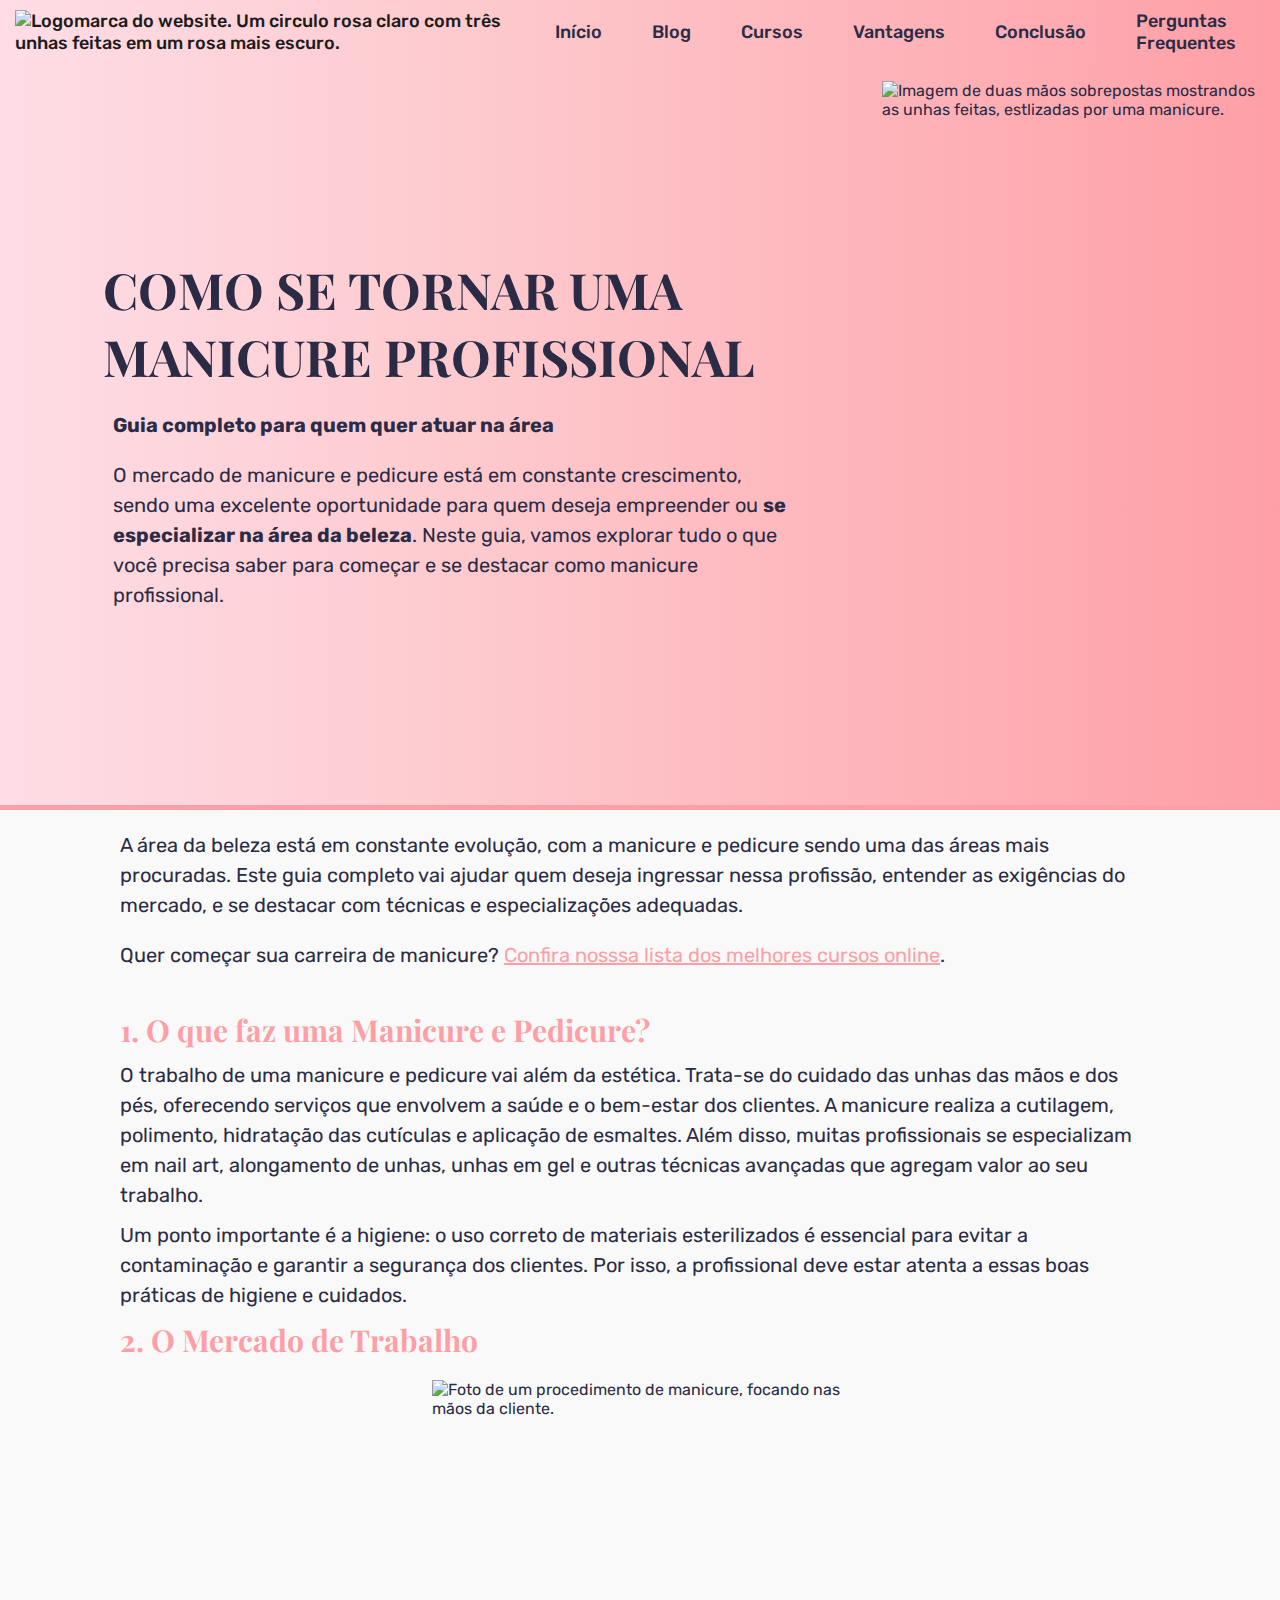
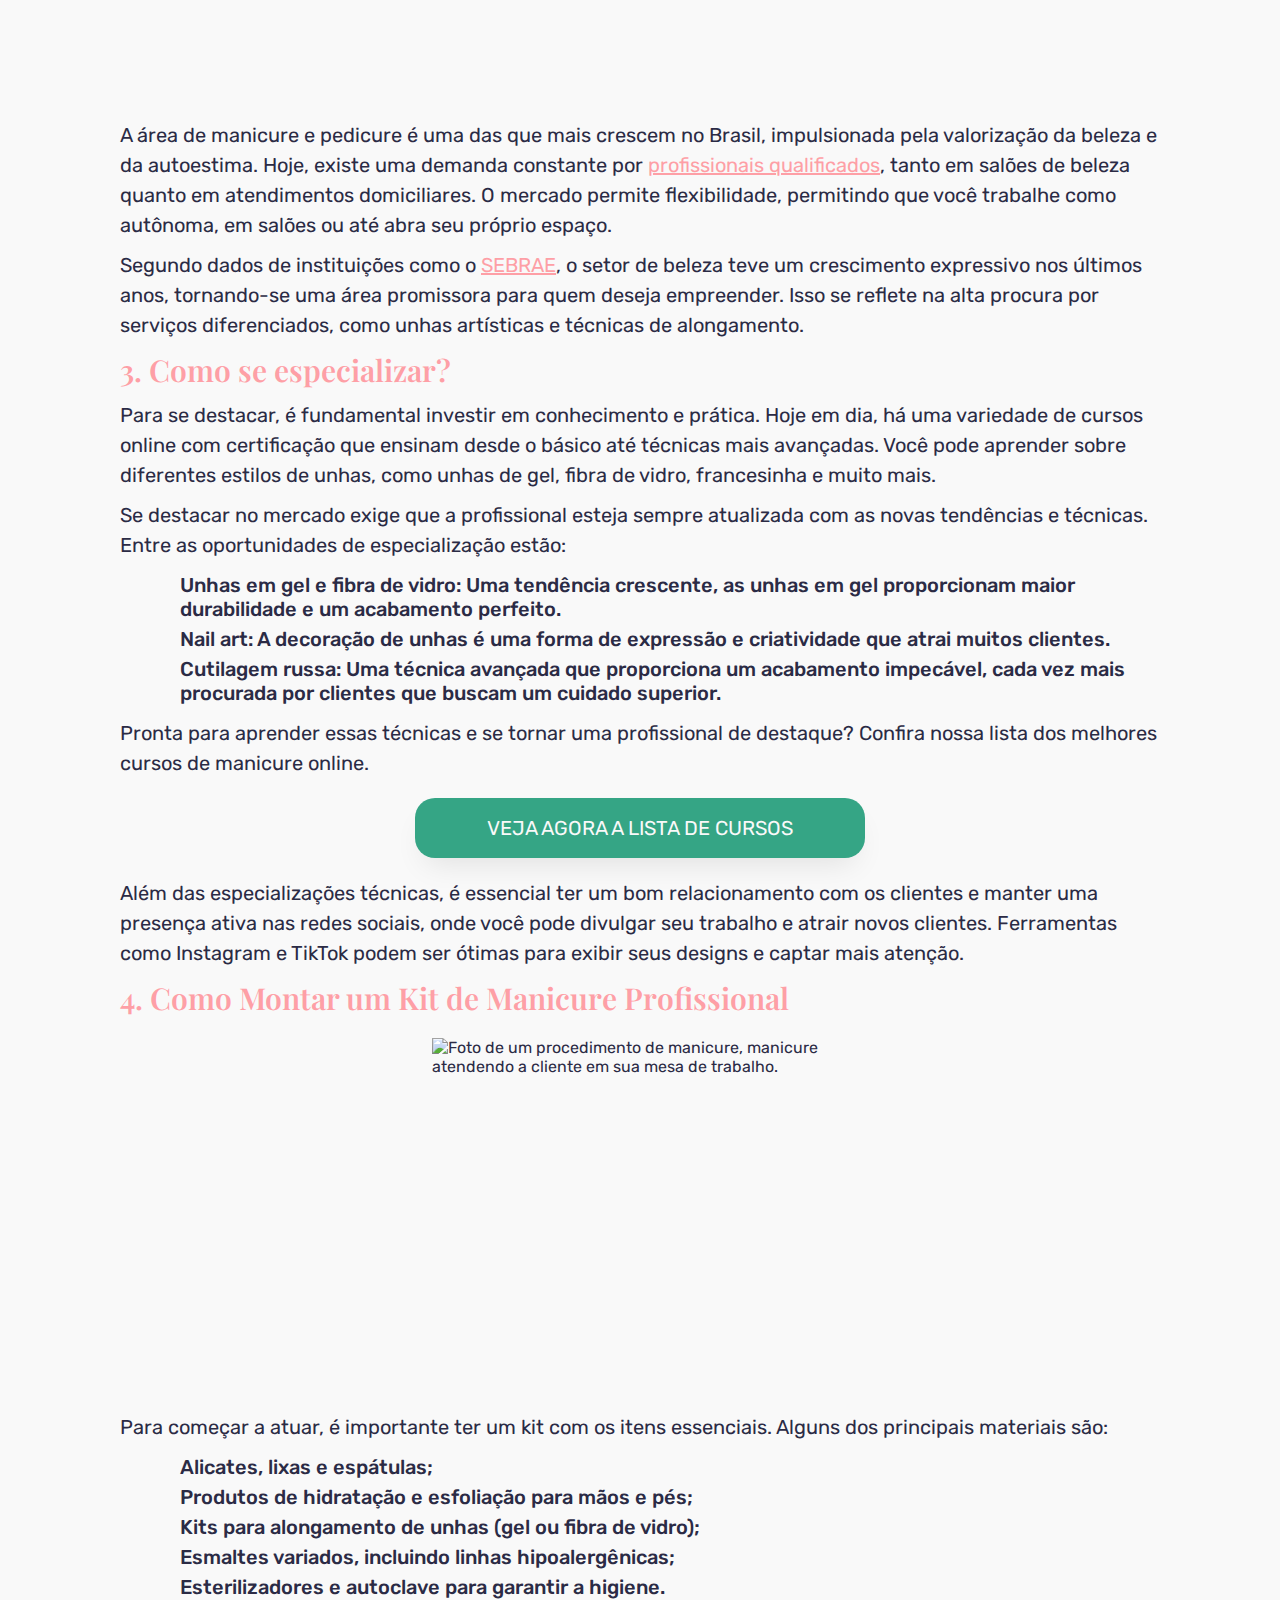
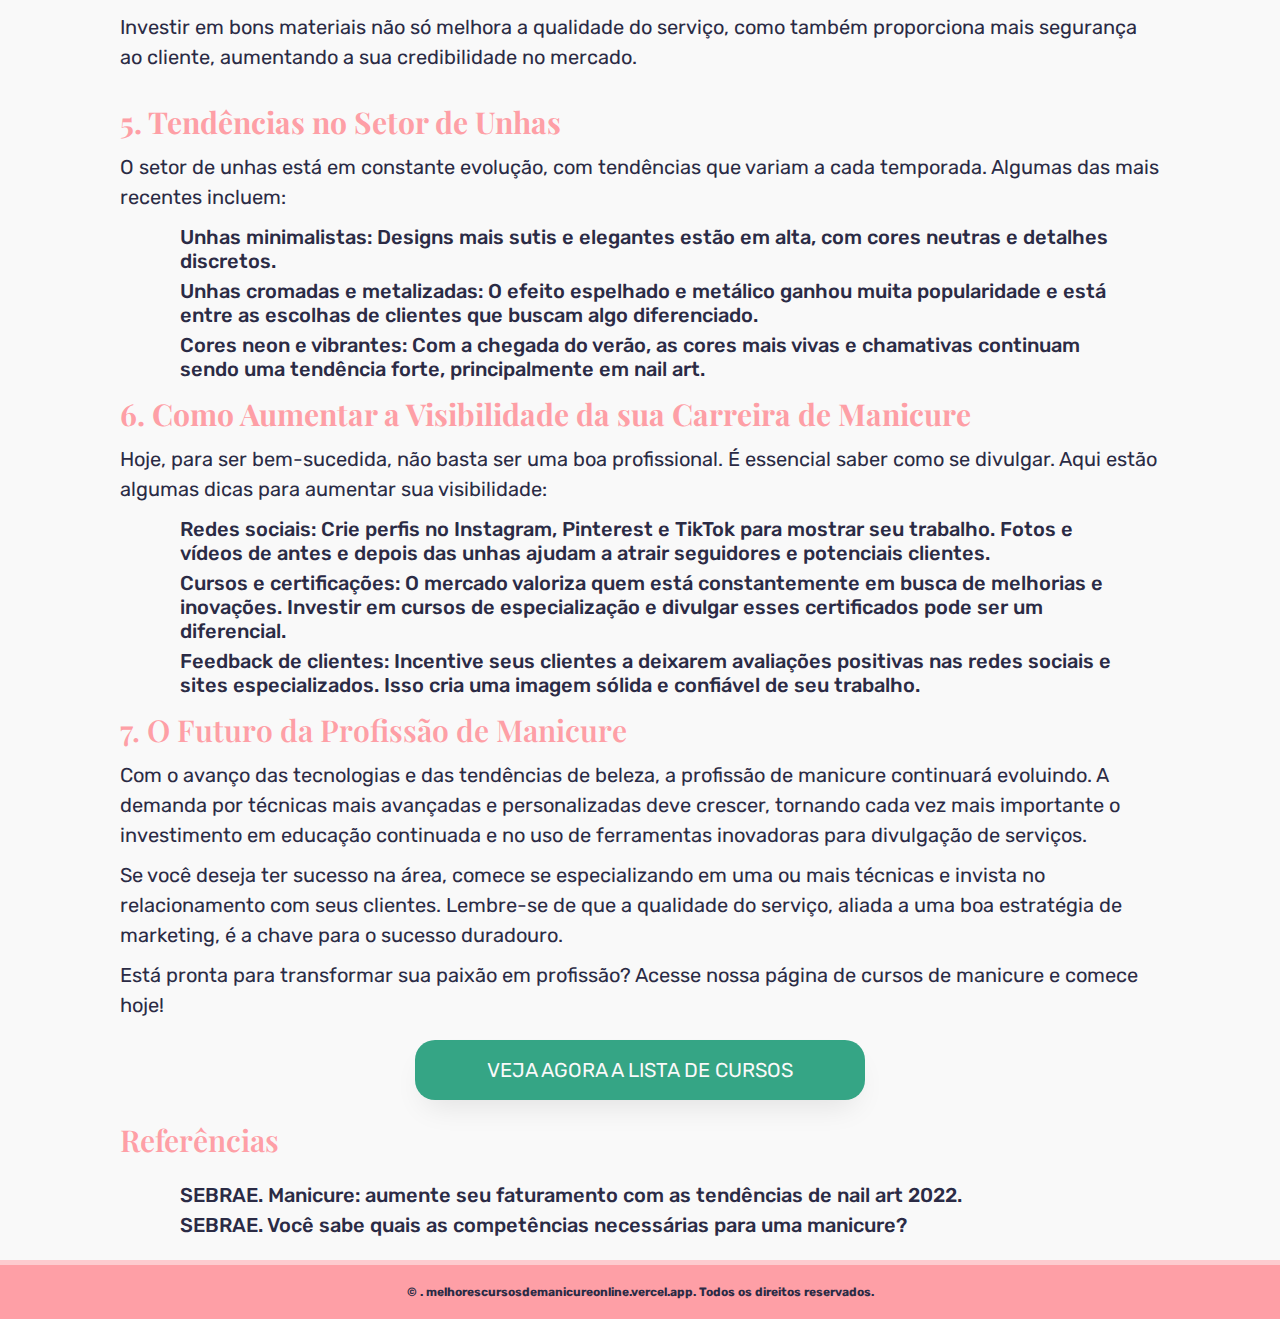
==== pages/manicure-guia-completo.html @ da98aab8 ":recycle: refactor: Removing the 'extra' sizes in the 'sizes' attribute for mobile of the main image" ====
<!DOCTYPE html>
<html lang="pt-BR" dir="ltr" xml:lang="pt-BR">
<head>
    <meta charset="UTF-8">
    <meta name="viewport" content="width=device-width, initial-scale=1.0">
    <link rel="shortcut icon" href="../assets/icons/logo-manicure-45-x-45.webp" type="image/x-icon">

    <title>Como se tornar uma manicure profissional: Guia completo para quem quer atuar na área</title>
    
    <link rel="preconnect" href="https://fonts.googleapis.com">
    <link rel="preconnect" href="https://fonts.gstatic.com" crossorigin>
    <link rel="preload" href="https://fonts.googleapis.com/css2?family=Playfair+Display:ital,wght@0,400..900;1,400..900&family=Rubik:ital,wght@0,300..900;1,300..900&display=swap" as="style">
    <link rel="preload" href="https://fonts.gstatic.com/s/playfairdisplay/v37/nuFiD-vYSZviVYUb_rj3ij__anPXDTzYgEM86xQ.woff2" as="font" type="font/woff2" crossorigin>
    <link rel="preload" href="https://fonts.gstatic.com/s/rubik/v28/iJWKBXyIfDnIV7nBrXyw023e.woff2" as="font" type="font/woff2" crossorigin>
    <link rel="stylesheet" href="https://fonts.googleapis.com/css2?family=Playfair+Display:ital,wght@0,400..900;1,400..900&family=Rubik:ital,wght@0,300..900;1,300..900&display=swap">
    
    <meta http-equiv="Content-Language" content="pt-BR">
    <meta name="robots" content="index, follow">

    <meta name="author" content="Davi Teixeira Silva"/>
    <link rel="canonical" href="https://melhorescursosdemanicureonline.vercel.app/pages/manicure-guia-completo.html" />
    <meta name="keywords" content="manicure, como ser uma manicure, melhores cursos de manicure online, curso de manicure certificado, como ser manicure, escola de manicure, aprender manicure, curso de manicure e pedicure, designer de unhas, curso faby cardoso, cutilagem russa, unhas de gel, unhas decoradas, manicure profissional, técnicas de manicure, curso de manicure online gratuito"/>
    <meta name="description" content="Descubra tudo sobre a profissão de manicure e pedicure: habilidades essenciais, mercado de trabalho, ferramentas, técnicas populares e dicas para se destacar na área. Aprenda como se tornar uma profissional de sucesso com cursos online e aproveite nossas recomendações para começar sua carreira com o pé direito."/>
    
    <!-- Open Graph / Facebook -->
    <meta property="og:type" content="website">
    <meta property="og:url" content="https://melhorescursosdemanicureonline.vercel.app/pages/manicure-guia-completo.html">
    <meta property="og:title" content="Como se tornar uma manicure profissional: Guia completo para quem quer atuar na área">
    <meta property="og:description" content="Descubra tudo sobre a profissão de manicure e pedicure: habilidades essenciais, mercado de trabalho, ferramentas, técnicas populares e dicas para se destacar na área. Aprenda como se tornar uma profissional de sucesso com cursos online e aproveite nossas recomendações para começar sua carreira com o pé direito.">
    <meta property="og:image" content="https://melhorescursosdemanicureonline.vercel.app/assets/icons/logo-manicure-45-x-45.webp">

    <!-- Twitter -->
    <meta property="twitter:card" content="summary_large_image">
    <meta property="twitter:url" content="https://melhorescursosdemanicureonline.vercel.app/pages/manicure-guia-completo.html">
    <meta property="twitter:title" content="Como se tornar uma manicure profissional: Guia completo para quem quer atuar na área">
    <meta property="twitter:description" content="Descubra tudo sobre a profissão de manicure e pedicure: habilidades essenciais, mercado de trabalho, ferramentas, técnicas populares e dicas para se destacar na área. Aprenda como se tornar uma profissional de sucesso com cursos online e aproveite nossas recomendações para começar sua carreira com o pé direito.">
    <meta property="twitter:image" content="https://melhorescursosdemanicureonline.vercel.app/assets/icons/logo-manicure-45-x-45.webp">

    <link rel="preload" href="../styles/styles.css" as="style" onload="this.rel='stylesheet'">
    <link rel="preload" href="../styles/articles.css" as="style" onload="this.rel='stylesheet'">
    <noscript><link rel="stylesheet" href="../styles/styles.css"></noscript>
    <noscript><link rel="stylesheet" href="../styles/articles.css"></noscript>
</head>
<body>
    <header>
        <button id="menu-toggle" aria-label="Abrir Menu">&#9776;</button>
        
        <nav id="sidebar-menu">
            <ul>
                <li><a href="#inicio">Início</a></li>
                <li><a href="./manicure-guia-completo.html">Blog</a></li>
                <li><a href="#cursos">Cursos</a></li>
                <li><a href="#vantagens">Vantagens</a></li>
                <li><a href="#conclusao">Conclusão</a></li>
                <li><a href="#faq">Perguntas Frequentes</a></li>
            </ul>
        </nav>

        <nav id="menu">
            <ul>
                <li>
                    <a id="logo-menu" href="../index.html">
                        <img 
                            width="45" 
                            height="45"
                            src="../assets/icons/logo-manicure-45-x-45.webp" 
                            alt="Logomarca do website. Um circulo rosa claro com três unhas feitas em um rosa mais escuro."
                        />
                    </a>
                </li>
                <li><a href="#inicio">Início</a></li>
                
                <li class="has-submenu">
                    <a href="#blog" aria-haspopup="true" aria-expanded="false">Blog</a>
                    <ul class="submenu">
                        <li><a href="./manicure-guia-completo.html">Como se tornar uma manicure profissional</a></li>
                    </ul>
                </li>
                
                <li><a href="../index.html#cursos">Cursos</a></li>
                <li><a href="../index.html#vantagens">Vantagens</a></li>
                <li><a href="../index.html#conclusao">Conclusão</a></li>
                <li><a href="../index.html#faq">Perguntas Frequentes</a></li>
            </ul>
        </nav>

        <div id="inicio" class="left">
            <h1>Como se tornar uma manicure profissional</h1>
            <p><strong>Guia completo para quem quer atuar na área</strong></p>
            <p>O mercado de manicure e pedicure está em constante crescimento, sendo uma excelente oportunidade para quem deseja empreender ou <strong>se especializar na área da beleza</strong>. Neste guia, vamos explorar tudo o que você precisa saber para começar e se destacar como manicure profissional.</p>
        </div>
        <div class="right">
            <img 
                src="../assets/images/desktop-1440/nails-375-x-686.webp" 
                width="375" 
                height="686"
                srcset="
                    ../assets/images/tablet/nails-375-x-494.webp 768w, 
                    ../assets/images/desktop-1024/nails-334-x-593.webp 1024w, 
                    ../assets/images/desktop-1440/nails-375-x-686.webp 1440w"
                sizes="
                    (max-width: 768px) 375px, 
                    (max-width: 1024px) 334px, 
                    (max-width: 1440px) 375px"
                alt="Imagem de duas mãos sobrepostas mostrandos as unhas feitas, estlizadas por uma manicure."
                media="(min-width: 768px)"
            />
        </div>
    </header>
    <main>
        <p>A área da beleza está em constante evolução, com a manicure e pedicure sendo uma das áreas mais procuradas. Este guia completo vai ajudar quem deseja ingressar nessa profissão, entender as exigências do mercado, e se destacar com técnicas e especializações adequadas.</p>

        <p>Quer começar sua carreira de manicure? <a class="cta-link" href="../index.html">Confira nosssa lista dos melhores cursos online</a>.</p>
        
        <p id="mes-ano-frase"></p>

        <section class="article-content">
            <h2>1. O que faz uma Manicure e Pedicure?</h2>

            <p>O trabalho de uma manicure e pedicure vai além da estética. Trata-se do cuidado das unhas das mãos e dos pés, oferecendo serviços que envolvem a saúde e o bem-estar dos clientes. A manicure realiza a cutilagem, polimento, hidratação das cutículas e aplicação de esmaltes. Além disso, muitas profissionais se especializam em nail art, alongamento de unhas, unhas em gel e outras técnicas avançadas que agregam valor ao seu trabalho.</p>

            <p>Um ponto importante é a higiene: o uso correto de materiais esterilizados é essencial para evitar a contaminação e garantir a segurança dos clientes. Por isso, a profissional deve estar atenta a essas boas práticas de higiene e cuidados.</p>
            
            <h3>2. O Mercado de Trabalho</h3>

            <div class="article-img-container">
                <img 
                    class="article-img" 
                    src="../assets/images/desktop-1440/o-que-faz-uma-manicure-e-pedicure-480-x-320.webp" 
                    alt="Foto de um procedimento de manicure, focando nas mãos da cliente." 
                    srcset="
                    ../assets/images/mobile-p/o-que-faz-uma-manicure-e-pedicure-280-x-187.webp 320w, 
                    ../assets/images/mobile-m/o-que-faz-uma-manicure-e-pedicure-335-x-224.webp 375w, 
                    ../assets/images/mobile-l/o-que-faz-uma-manicure-e-pedicure-385-x-257.webp 425w, 
                    ../assets/images/tablet/o-que-faz-uma-manicure-e-pedicure-283-x-189.webp 768w, 
                    ../assets/images/desktop-1024/o-que-faz-uma-manicure-e-pedicure-314-x-209.webp 1024w, 
                    ../assets/images/desktop-1440/o-que-faz-uma-manicure-e-pedicure-480-x-320.webp 1440w"
                    width="480" 
                    height="320" 
                    sizes="(max-width: 320px) 280px, (max-width: 375px) 335px, (max-width: 425px) 385px, (max-width: 768px) 283px, (max-width: 1024px) 314px, (max-width: 1440px) 480px"
                    loading="lazy"
                />
            </div>

            <p>A área de manicure e pedicure é uma das que mais crescem no Brasil, impulsionada pela valorização da beleza e da autoestima. Hoje, existe uma demanda constante por <a class="cta-link" href="https://sebrae.com.br/sites/PortalSebrae/artigos/voce-sabe-quais-as-competencias-necessarias-para-uma-manicure,04ebfaa1f1d34810VgnVCM100000d701210aRCRD" target="_blank">profissionais qualificados</a>, tanto em salões de beleza quanto em atendimentos domiciliares. O mercado permite flexibilidade, permitindo que você trabalhe como autônoma, em salões ou até abra seu próprio espaço.</p>
            
            <p>Segundo dados de instituições como o <a class="cta-link" href="https://sebrae.com.br/sites/PortalSebrae/artigos/manicure-aumente-seu-faturamento-com-as-tendencias-de-nail-art-2022,670b3e940cf52810VgnVCM100000d701210aRCRD" target="_blank">SEBRAE</a>, o setor de beleza teve um crescimento expressivo nos últimos anos, tornando-se uma área promissora para quem deseja empreender. Isso se reflete na alta procura por serviços diferenciados, como unhas artísticas e técnicas de alongamento.</p>

            <h4>3. Como se especializar?</h4>

            <p>Para se destacar, é fundamental investir em conhecimento e prática. Hoje em dia, há uma variedade de cursos online com certificação que ensinam desde o básico até técnicas mais avançadas. Você pode aprender sobre diferentes estilos de unhas, como unhas de gel, fibra de vidro, francesinha e muito mais.</p>

            <p>Se destacar no mercado exige que a profissional esteja sempre atualizada com as novas tendências e técnicas. Entre as oportunidades de especialização estão:</p>

            <ul>
                <li>Unhas em gel e fibra de vidro: Uma tendência crescente, as unhas em gel proporcionam maior durabilidade e um acabamento perfeito.</li>
                <li>Nail art: A decoração de unhas é uma forma de expressão e criatividade que atrai muitos clientes.</li>
                <li>Cutilagem russa: Uma técnica avançada que proporciona um acabamento impecável, cada vez mais procurada por clientes que buscam um cuidado superior.</li>
            </ul>

            <p>Pronta para aprender essas técnicas e se tornar uma profissional de destaque? Confira nossa lista dos melhores cursos de manicure online.</p>

            <div class="cta-container">
                <a class="cta-button" target="_blank" href="../index.html">Veja Agora a lista de cursos</a>
            </div>

            <p>Além das especializações técnicas, é essencial ter um bom relacionamento com os clientes e manter uma presença ativa nas redes sociais, onde você pode divulgar seu trabalho e atrair novos clientes. Ferramentas como Instagram e TikTok podem ser ótimas para exibir seus designs e captar mais atenção.</p>
            
            <h5>4. Como Montar um Kit de Manicure Profissional</h5>

            <div class="article-img-container">
                <img 
                    class="article-img" 
                    src="../assets/images/desktop-1440/como-montar-um-kit-de-manicure-profissional-480-x-354.webp" 
                    alt="Foto de um procedimento de manicure, manicure atendendo a cliente em sua mesa de trabalho." 
                    srcset="
                    ../assets/images/mobile-p/como-montar-um-kit-de-manicure-profissional-280-x-207.webp 320w, 
                    ../assets/images/mobile-m/como-montar-um-kit-de-manicure-profissional-335-x-247.webp 375w, 
                    ../assets/images/mobile-l/como-montar-um-kit-de-manicure-profissional-385-x-284.webp 425w, 
                    ../assets/images/tablet/como-montar-um-kit-de-manicure-profissional-283-x-209.webp 768w, 
                    ../assets/images/desktop-1024/como-montar-um-kit-de-manicure-profissional-314-x-231.webp 1024w, 
                    ../assets/images/desktop-1440/como-montar-um-kit-de-manicure-profissional-480-x-354.webp 1440w"
                    width="480" 
                    height="354" 
                    sizes="(max-width: 320px) 280px, (max-width: 375px) 335px, (max-width: 425px) 385px, (max-width: 768px) 283px, (max-width: 1024px) 314px, (max-width: 1440px) 480px"
                    loading="lazy"
                />
            </div>

            <p>Para começar a atuar, é importante ter um kit com os itens essenciais. Alguns dos principais materiais são:</p>

            <ul>
                <li>Alicates, lixas e espátulas;</li>
                <li>Produtos de hidratação e esfoliação para mãos e pés;</li>
                <li>Kits para alongamento de unhas (gel ou fibra de vidro);</li>
                <li>Esmaltes variados, incluindo linhas hipoalergênicas;</li>
                <li>Esterilizadores e autoclave para garantir a higiene.</li>
            </ul>

            <p>Investir em bons materiais não só melhora a qualidade do serviço, como também proporciona mais segurança ao cliente, aumentando a sua credibilidade no mercado.</p>
        </section>

        <section class="article-content">
            <h2>5. Tendências no Setor de Unhas</h2>

            <p>O setor de unhas está em constante evolução, com tendências que variam a cada temporada. Algumas das mais recentes incluem:</p>

            <ul>
                <li>Unhas minimalistas: Designs mais sutis e elegantes estão em alta, com cores neutras e detalhes discretos.</li>
                <li>Unhas cromadas e metalizadas: O efeito espelhado e metálico ganhou muita popularidade e está entre as escolhas de clientes que buscam algo diferenciado.</li>
                <li>Cores neon e vibrantes: Com a chegada do verão, as cores mais vivas e chamativas continuam sendo uma tendência forte, principalmente em nail art.</li>
            </ul>

            <h3>6. Como Aumentar a Visibilidade da sua Carreira de Manicure</h3>

            <p>Hoje, para ser bem-sucedida, não basta ser uma boa profissional. É essencial saber como se divulgar. Aqui estão algumas dicas para aumentar sua visibilidade:</p>

            <ul>
                <li>Redes sociais: Crie perfis no Instagram, Pinterest e TikTok para mostrar seu trabalho. Fotos e vídeos de antes e depois das unhas ajudam a atrair seguidores e potenciais clientes.</li>
                <li>Cursos e certificações: O mercado valoriza quem está constantemente em busca de melhorias e inovações. Investir em cursos de especialização e divulgar esses certificados pode ser um diferencial.</li>
                <li>Feedback de clientes: Incentive seus clientes a deixarem avaliações positivas nas redes sociais e sites especializados. Isso cria uma imagem sólida e confiável de seu trabalho.</li>
            </ul>

            <h4>7. O Futuro da Profissão de Manicure</h4>

            <p>Com o avanço das tecnologias e das tendências de beleza, a profissão de manicure continuará evoluindo. A demanda por técnicas mais avançadas e personalizadas deve crescer, tornando cada vez mais importante o investimento em educação continuada e no uso de ferramentas inovadoras para divulgação de serviços.</p>

            <p>Se você deseja ter sucesso na área, comece se especializando em uma ou mais técnicas e invista no relacionamento com seus clientes. Lembre-se de que a qualidade do serviço, aliada a uma boa estratégia de marketing, é a chave para o sucesso duradouro.</p>
            
            <p>Está pronta para transformar sua paixão em profissão? Acesse nossa página de cursos de manicure e comece hoje!</p>
            
            <div class="cta-container">
                <a class="cta-button" target="_blank" href="../index.html">Veja Agora a lista de cursos</a>
            </div>

            <h5>Referências</h5>

            <ul>
                <li>SEBRAE. Manicure: aumente seu faturamento com as tendências de nail art 2022.</li>
                <li>SEBRAE. Você sabe quais as competências necessárias para uma manicure?</li>
            </ul>
        </section>
    </main>
    <footer>
        <p>© <span id="ano-frase"></span>. melhorescursosdemanicureonline.vercel.app. Todos os direitos reservados.</p>
    </footer>
    <script src="../js/scripts.js" defer></script>
</body>
</html>
---- styles/styles.css ----
* {
    margin: 0;
    padding: 0;
    box-sizing: border-box;
    -moz-osx-font-smoothing: grayscale;
    -webkit-font-smoothing: antialiased;
}

:root {
    font-size: 62.5%;
    --color-base-white: rgb(249, 249, 249);
    --color-base-pink-100: rgb(255, 221, 230, 0.5);
    --color-base-pink-400: rgb(253, 203, 207);
    --color-base-pink-800: rgb(254, 159, 166);
    --color-base-gray-100: rgb(242, 242, 242);
    --color-base-gray-500: rgb(43, 43, 69);
    --color-base-gray-700: rgb(28, 28, 28);
    --color-base-green-500: rgb(53, 165, 133);
    --color-base-green-700: rgb(58, 230, 180);
}

html, body {
    scroll-behavior: smooth;
    font-family: "Rubik", sans-serif;
    color: var(--color-base-gray-500);
}

body {
    font-size: 1.6rem;
    background-color: var(--color-base-white);
}

body header {
    height: auto;
    padding: 2rem;
    margin-bottom: 1rem;
    border-bottom: 5px solid var(--color-base-pink-800);
    background: linear-gradient(90deg, rgba(255,221,230,1) 0%, rgba(253,203,207,1) 35%, rgba(254,159,166,1) 100%);
}

body header #menu {
    display: none;
}

body header #menu-toggle {
    top: 20px;
    left: 20px;
    z-index: 3;
    border: none;
    font-size: 2rem;
    cursor: pointer;
    position: fixed;
    font-weight: bold;
    border-radius: 50%;
    padding: 1rem 1.5rem;
    color: var(--color-base-gray-500);
    background: var(--color-base-pink-400);
}

body header #menu-toggle:hover{
    transition: all 200ms ease-out;
    background: var(--color-base-pink-800);
}

body header #sidebar-menu {
    top: 0;
    z-index: 2;
    left: -250px;
    height: 100%;
    width: 250px;
    position: fixed;
    transition: left 0.3s ease;
    color: var(--color-base-gray-500);
    background-color: var(--color-base-white);
}

body header #sidebar-menu ul {
    padding: 20px;
    margin-top: 8rem;
    list-style-type: none;
}

body header #sidebar-menu ul li {
    margin-bottom: 20px;
}

body header #sidebar-menu ul li a {
    font-size: 18px;
    text-decoration: none;
    color: var(--color-base-gray-500);
}

body header #sidebar-menu ul li a:hover {
    color: var(--color-base-gray-700)
}

body header #sidebar-menu.open {
    left: 0;
}

body.menu-open {
    overflow: hidden;
    position: relative;
}

body.menu-open::before {
    top: 0;
    left: 0;
    z-index: 1;
    content: '';
    width: 100%;
    height: 100%;
    position: fixed;
    transition: opacity 0.3s ease;
    background: rgba(0, 0, 0, 0.5);
}

body header .left {
    margin-top: 4rem;
}

body header .right {
    display: none;
}

body header .left h1 {
    margin: 1rem 0;
    font-size: 5rem;
    padding-top: 2rem;
    font-family: "Playfair Display", serif;
}

body header .left p {
    font-size: 2rem;
    line-height: 3rem;
}

body main h2 {
    padding: 2rem;
    font-size: 3rem;
    font-weight: bold;
    color: var(--color-base-pink-800);
    font-family: "Playfair Display", serif;
}

body main p {
    font-size: 2rem;
    line-height: 3rem;
    padding: 1rem 2rem;
}

body main section {
    padding: 1rem 2rem;
}

body main .courses {
    padding: 1rem 2rem;
    background-color: var(--color-base-gray-100);
    border-top: 3px solid var(--color-base-pink-800);
}

body main section h3 {
    font-size: 3rem;
    font-weight: bold;
    color: var(--color-base-pink-800);
    font-family: "Playfair Display", serif;
}

body main .courses h3 {
    padding: 0;
    font-size: 3rem;
    font-weight: 600;
    color: var(--color-base-gray-500);
    font-family: "Playfair Display", serif;
}

body main section p {
    padding: 0;
    margin: 1rem 0;
    line-height: 3rem;
}

body main ul {
    margin: 1rem;
    padding: 0rem 2rem;
    list-style-type: none;
}

body main ul li {
    width: 100%;
    display: flex;
    font-size: 2rem;
    font-weight: 500;
    list-style: none;
    align-items: center;
    justify-content: baseline;
    padding: .3rem .3rem .3rem 3rem;
    background: url('../assets/icons/brilha.png') no-repeat left center;
    background-size: 2rem;
}

body main .courses .container {
    display: flex;
    flex-direction: column;
}

body main .courses .container figure {
    width: 100%;
    margin-bottom: 1rem;
}

body main .courses .container figure a img {
    width: 100%;
}

body main .courses .container .tablet .pontos {
    width: 100%;
    height: auto;
    display: flex;
    margin-bottom: 1rem;
    list-style-type: none;
    flex-direction: column;
    justify-content: center;
}

body main .courses .container .tablet .pontos li {
    width: 100%;
    display: flex;
    margin: .5rem;
    font-size: 2rem;
    font-weight: 500;
    list-style: none;
    align-items: center;
    justify-content: baseline;
    padding: .3rem .3rem .3rem 3rem;
}

body main .courses .container .tablet .pontos .class-x {
    background: url('../assets/icons/excluir.png') no-repeat left center;
    background-size: 2rem;
}

body main .courses .container .tablet .pontos .class-v {
    background: url('../assets/icons/verificar.png') no-repeat left center;
    background-size: 2rem;
}

body main .courses .container .tablet .nota {
    gap: 1rem;
    width: 100%;
    display: flex;
    padding: 1rem 2rem;
    text-align: center;
    margin-bottom: 1rem;
    flex-direction: column;
}

body main .courses .container .tablet .nota .p-nota {
    font-size: 3rem;
    font-weight: bold;
    color: var(--color-base-pink-800);
    font-family: "Playfair Display", serif;
}

body main .courses .container .tablet .nota p {
    font-size: 3.5rem;
    font-weight: 500;
}

body main .courses .container .tablet .nota .stars {
    display: flex;
    margin-bottom: 1rem;
    justify-content: space-evenly;
}

body main .courses .container .tablet .nota .stars img {
    width: 2.5rem;
    height: 2.5rem;
}

body main .courses .container .tablet .nota .button {
    width: 100%;
    height: 3rem;
    display: flex;
    font-size: 2rem;
    padding: 3rem 2rem;
    text-align: center;
    border-radius: 2rem;
    align-items: center;
    text-decoration: none;
    justify-content: center;
    text-transform: uppercase;
    color: var(--color-base-white);
    transition: all 200ms ease-out;
    background-color: var(--color-base-green-500);
    box-shadow: 0 15px 30px -10px rgba(0, 0, 0, 0.1);
}

body main .courses .container .tablet .nota .button:hover {
    cursor: pointer;
    transform: scale(1.1);
    background-color: var(--color-base-green-700);
}

body main section h4 {
    font-size: 3rem;
    font-weight: bold;
    color: var(--color-base-pink-800);
    font-family: "Playfair Display", serif;
}

body main section h5 {
    font-size: 3rem;
    font-weight: bold;
    margin-bottom: 2rem;
    color: var(--color-base-pink-800);
    font-family: "Playfair Display", serif;
}

body main section .faq {
    border-radius: 2rem;
}

body main section .faq details {
    margin: .5rem;
    box-shadow: 
        rgba(0, 0, 0, 0.2) 0px 2px 1px -1px, 
        rgba(0, 0, 0, 0.14) 0px 1px 1px 0px, 
        rgba(0, 0, 0, 0.12) 0px 1px 3px 0px;
}

body main section .faq details:hover {
    cursor: pointer;
}

body main section .faq details summary {
    padding: 1rem;
    font-size: 2rem
}

.faq-details {
    padding: 1rem;
    background-color: var(--color-base-pink-800)
}

body main .risco {
    display: flex;
    padding: 2rem;
    align-items: center;
    flex-direction: column;
    justify-content: center;
}

body main .risco img {
    width: 100%
}

body main .risco h6 {
    font-size: 3rem;
    font-weight: bold;
    margin-bottom: 1rem;
    color: var(--color-base-pink-800);
    font-family: "Playfair Display", serif;
}

body footer {
    width: 100%;
    padding: 2rem;
    font-weight: bold;
    font-size: 1.2rem;
    text-align: center;
    background-color: var(--color-base-pink-800);
    border-top: 5px solid var(--color-base-pink-400);
}

@media(min-width: 768px){
    
    body header {
        padding: 0;
        width: 100%;
        height: 90vh;
        display: flex;
        justify-content: center;
    }
    
    body header .left {
        width: 50%;
        display: flex;
        padding: 1rem;
        text-align: left;
        flex-direction: column;
        justify-content: center;
    }

    body header .right {
        width: 50%;
        display: flex;
        align-items: end;
        justify-content: end;
    }
    
    body header .right img {
        height: 100%;
    }

    body header h1 {
        margin: 1rem;
    }

    body header p {
        margin: 1rem;
    }
    
    body main {
        padding: 0 1rem;
    }
    
    body main .courses {
        gap: 1rem;
        align-items: center;
        justify-content: center;
    }

    body main .courses .container {
        display: flex;
        flex-direction: row;
        justify-content: space-around;
    }

    body main .courses .container figure {
        width: 45%;
    }
    
    body main .courses .container figure a img {
        width: 100%;
    }

    body main .courses .container .tablet {
        width: 50%;
        display: flex;
        flex-direction: column;
    }
    
    body main .courses .container .tablet .pontos {
        width: 100%;
    }
    
    body main .courses .container .tablet .nota {
        width: 100%;
        text-align: center;
    }

    body main .risco img {
        width: 35rem;
        height: 20rem;
    }
}

@media(min-width: 1024px){

    body header {
        padding: 0 1rem;
    }

    body header #menu-toggle {
        display: none;
    }

    body header #sidebar-menu {
        display: none;
    }

    body header #menu {
        z-index: 4;
        width: 100%;
        display: flex;
        position: fixed;
        background: linear-gradient(90deg, rgba(255,221,230,1) 0%, rgba(253,203,207,1) 35%, rgba(254,159,166,1) 100%);
    }

    /* Menu Superior */

    body header #menu ul {
        margin: 0;
        padding: 0;
        width: 100%;
        display: flex;
        align-items: center;
        list-style-type: none;
        justify-content: space-evenly;
    }

    body header #menu ul li {
        position: relative;
        margin-right: 2rem;
    }

    body header #menu ul li a {
        display: block;
        font-weight: 500;
        font-size: 1.8rem;
        padding: 10px 15px;
        text-decoration: none;
        color: var(--color-base-gray-500);
    }

    body header #menu ul li .submenu {
        left: 0;
        top: 100%; /* Coloca o submenu logo abaixo do item de menu pai */
        z-index: 1;
        display: none;
        position: absolute; /* Para que o submenu fique sobreposto */
        background-color: var(--color-base-white);
        box-shadow: 0px 8px 16px rgba(0,0,0,0.1);
    }

    body header #menu ul li .submenu li {
        margin: 0;
        padding: 0;
    }
    
    body header #menu ul li .submenu li a {
        width: 40rem; /* Definindo a largura do submenu */
        color: black;
        text-align: left;
        padding: 10px 15px;
        background-color: #f9f9f9;
    }
    
    /* Mostrar o submenu ao passar o mouse no item "Blog" */
    body header #menu ul li:hover .submenu,
    body header #menu ul li:focus-within .submenu {
        display: block;
    }
    
    /* Estilos opcionais para o submenu */
    body header #menu ul li .submenu li a:hover {
        background-color: #e2e2e2; /* Cor de fundo ao passar o mouse nos itens do submenu */
    }

    body header #menu ul li .submenu li a:focus {
        background-color: #e2e2e2;
    }

    body header #menu ul li a:hover{
        transition: all 200ms ease-out;
        color: var(--color-base-gray-700);
    }

    body header #menu ul li #logo-menu img {
        width: 4.5rem;
        height: 4.5rem;
    }

    /* Fim - Menu Superior */

    body header .left {
        width: 69%;
        padding: 0 8rem;
    }

    body header .right {
        width: 29%;
    }

    body header .right img {
        height: 90%;
    }

    body header h1 {
        font-size: 3rem;
        text-transform: uppercase;
    }

    body main {
        padding: 0 10rem;
    }

    body main .courses {
        padding: 2rem;
    }

    body main .courses .container {
        gap: 1rem;
        align-items: center;
        flex-direction: row;
    }

    body main .courses .container figure {
        margin: 0;
        padding: 0;
        width: 35%;
    }

    body main .courses .container figure a img {
        width: 100%;
        height: 100%;
    }

    body main .courses .container .tablet {
        gap: 1rem;
        width: 65%;
        height: 100%;
        flex-direction: row;
    }

    body main .courses .container .tablet .pontos {
        margin: 0;
        width: 50%;
        padding: .5rem;
    }    
    
    body main .courses .container .tablet .nota {
        margin: 0;
        width: 50%;
        text-align: center;
    }    

    body main .courses .container .tablet .nota .button {
        width: 100%;
        height: 3rem;
        font-weight: 400;       
    }
}
---- styles/articles.css ----
body main .article-content {
    padding: 1rem 2rem;
    /*background-color: var(--color-base-gray-100);*/
    /*border-top: 3px solid var(--color-base-pink-800);*/
}

.article-img-container {
    display: flex;
    margin: 2rem 0;
    justify-content: center;
}

.article-img {
    width: 100%;
}

body main h2 {
    padding: 0;
}

body main .article-content h2
body main .article-content h3,
body main .article-content h4,
body main .article-content h5,
body main .article-content h6 {
    padding: 0;
    font-size: 3rem;
    font-weight: 600;
    color: var(--color-base-pink-800);
    font-family: "Playfair Display", serif;
}

.cta-container {
    display: flex;
    margin: 2rem 0;
    justify-content: center;
}

.cta-link {
    color: var(--color-base-pink-800)
}

.cta-button {
    width: 45rem;
    height: 3rem;
    display: flex;
    font-size: 2rem;
    padding: 3rem 2rem;
    text-align: center;
    border-radius: 2rem;
    align-items: center;
    text-decoration: none;
    justify-content: center;
    text-transform: uppercase;
    color: var(--color-base-white);
    transition: all 200ms ease-out;
    background-color: var(--color-base-green-500);
    box-shadow: 0 15px 30px -10px rgba(0, 0, 0, 0.1);
}

.cta-button:hover {
    cursor: pointer;
    transform: scale(1.1);
    background-color: var(--color-base-green-700);
}

@media(min-width: 768px){
    .article-img {
        width: 40%;
    } 
}

@media(min-width: 1024px){
       
}
---- styles/styles.css ----
* {
    margin: 0;
    padding: 0;
    box-sizing: border-box;
    -moz-osx-font-smoothing: grayscale;
    -webkit-font-smoothing: antialiased;
}

:root {
    font-size: 62.5%;
    --color-base-white: rgb(249, 249, 249);
    --color-base-pink-100: rgb(255, 221, 230, 0.5);
    --color-base-pink-400: rgb(253, 203, 207);
    --color-base-pink-800: rgb(254, 159, 166);
    --color-base-gray-100: rgb(242, 242, 242);
    --color-base-gray-500: rgb(43, 43, 69);
    --color-base-gray-700: rgb(28, 28, 28);
    --color-base-green-500: rgb(53, 165, 133);
    --color-base-green-700: rgb(58, 230, 180);
}

html, body {
    scroll-behavior: smooth;
    font-family: "Rubik", sans-serif;
    color: var(--color-base-gray-500);
}

body {
    font-size: 1.6rem;
    background-color: var(--color-base-white);
}

body header {
    height: auto;
    padding: 2rem;
    margin-bottom: 1rem;
    border-bottom: 5px solid var(--color-base-pink-800);
    background: linear-gradient(90deg, rgba(255,221,230,1) 0%, rgba(253,203,207,1) 35%, rgba(254,159,166,1) 100%);
}

body header #menu {
    display: none;
}

body header #menu-toggle {
    top: 20px;
    left: 20px;
    z-index: 3;
    border: none;
    font-size: 2rem;
    cursor: pointer;
    position: fixed;
    font-weight: bold;
    border-radius: 50%;
    padding: 1rem 1.5rem;
    color: var(--color-base-gray-500);
    background: var(--color-base-pink-400);
}

body header #menu-toggle:hover{
    transition: all 200ms ease-out;
    background: var(--color-base-pink-800);
}

body header #sidebar-menu {
    top: 0;
    z-index: 2;
    left: -250px;
    height: 100%;
    width: 250px;
    position: fixed;
    transition: left 0.3s ease;
    color: var(--color-base-gray-500);
    background-color: var(--color-base-white);
}

body header #sidebar-menu ul {
    padding: 20px;
    margin-top: 8rem;
    list-style-type: none;
}

body header #sidebar-menu ul li {
    margin-bottom: 20px;
}

body header #sidebar-menu ul li a {
    font-size: 18px;
    text-decoration: none;
    color: var(--color-base-gray-500);
}

body header #sidebar-menu ul li a:hover {
    color: var(--color-base-gray-700)
}

body header #sidebar-menu.open {
    left: 0;
}

body.menu-open {
    overflow: hidden;
    position: relative;
}

body.menu-open::before {
    top: 0;
    left: 0;
    z-index: 1;
    content: '';
    width: 100%;
    height: 100%;
    position: fixed;
    transition: opacity 0.3s ease;
    background: rgba(0, 0, 0, 0.5);
}

body header .left {
    margin-top: 4rem;
}

body header .right {
    display: none;
}

body header .left h1 {
    margin: 1rem 0;
    font-size: 5rem;
    padding-top: 2rem;
    font-family: "Playfair Display", serif;
}

body header .left p {
    font-size: 2rem;
    line-height: 3rem;
}

body main h2 {
    padding: 2rem;
    font-size: 3rem;
    font-weight: bold;
    color: var(--color-base-pink-800);
    font-family: "Playfair Display", serif;
}

body main p {
    font-size: 2rem;
    line-height: 3rem;
    padding: 1rem 2rem;
}

body main section {
    padding: 1rem 2rem;
}

body main .courses {
    padding: 1rem 2rem;
    background-color: var(--color-base-gray-100);
    border-top: 3px solid var(--color-base-pink-800);
}

body main section h3 {
    font-size: 3rem;
    font-weight: bold;
    color: var(--color-base-pink-800);
    font-family: "Playfair Display", serif;
}

body main .courses h3 {
    padding: 0;
    font-size: 3rem;
    font-weight: 600;
    color: var(--color-base-gray-500);
    font-family: "Playfair Display", serif;
}

body main section p {
    padding: 0;
    margin: 1rem 0;
    line-height: 3rem;
}

body main ul {
    margin: 1rem;
    padding: 0rem 2rem;
    list-style-type: none;
}

body main ul li {
    width: 100%;
    display: flex;
    font-size: 2rem;
    font-weight: 500;
    list-style: none;
    align-items: center;
    justify-content: baseline;
    padding: .3rem .3rem .3rem 3rem;
    background: url('../assets/icons/brilha.png') no-repeat left center;
    background-size: 2rem;
}

body main .courses .container {
    display: flex;
    flex-direction: column;
}

body main .courses .container figure {
    width: 100%;
    margin-bottom: 1rem;
}

body main .courses .container figure a img {
    width: 100%;
}

body main .courses .container .tablet .pontos {
    width: 100%;
    height: auto;
    display: flex;
    margin-bottom: 1rem;
    list-style-type: none;
    flex-direction: column;
    justify-content: center;
}

body main .courses .container .tablet .pontos li {
    width: 100%;
    display: flex;
    margin: .5rem;
    font-size: 2rem;
    font-weight: 500;
    list-style: none;
    align-items: center;
    justify-content: baseline;
    padding: .3rem .3rem .3rem 3rem;
}

body main .courses .container .tablet .pontos .class-x {
    background: url('../assets/icons/excluir.png') no-repeat left center;
    background-size: 2rem;
}

body main .courses .container .tablet .pontos .class-v {
    background: url('../assets/icons/verificar.png') no-repeat left center;
    background-size: 2rem;
}

body main .courses .container .tablet .nota {
    gap: 1rem;
    width: 100%;
    display: flex;
    padding: 1rem 2rem;
    text-align: center;
    margin-bottom: 1rem;
    flex-direction: column;
}

body main .courses .container .tablet .nota .p-nota {
    font-size: 3rem;
    font-weight: bold;
    color: var(--color-base-pink-800);
    font-family: "Playfair Display", serif;
}

body main .courses .container .tablet .nota p {
    font-size: 3.5rem;
    font-weight: 500;
}

body main .courses .container .tablet .nota .stars {
    display: flex;
    margin-bottom: 1rem;
    justify-content: space-evenly;
}

body main .courses .container .tablet .nota .stars img {
    width: 2.5rem;
    height: 2.5rem;
}

body main .courses .container .tablet .nota .button {
    width: 100%;
    height: 3rem;
    display: flex;
    font-size: 2rem;
    padding: 3rem 2rem;
    text-align: center;
    border-radius: 2rem;
    align-items: center;
    text-decoration: none;
    justify-content: center;
    text-transform: uppercase;
    color: var(--color-base-white);
    transition: all 200ms ease-out;
    background-color: var(--color-base-green-500);
    box-shadow: 0 15px 30px -10px rgba(0, 0, 0, 0.1);
}

body main .courses .container .tablet .nota .button:hover {
    cursor: pointer;
    transform: scale(1.1);
    background-color: var(--color-base-green-700);
}

body main section h4 {
    font-size: 3rem;
    font-weight: bold;
    color: var(--color-base-pink-800);
    font-family: "Playfair Display", serif;
}

body main section h5 {
    font-size: 3rem;
    font-weight: bold;
    margin-bottom: 2rem;
    color: var(--color-base-pink-800);
    font-family: "Playfair Display", serif;
}

body main section .faq {
    border-radius: 2rem;
}

body main section .faq details {
    margin: .5rem;
    box-shadow: 
        rgba(0, 0, 0, 0.2) 0px 2px 1px -1px, 
        rgba(0, 0, 0, 0.14) 0px 1px 1px 0px, 
        rgba(0, 0, 0, 0.12) 0px 1px 3px 0px;
}

body main section .faq details:hover {
    cursor: pointer;
}

body main section .faq details summary {
    padding: 1rem;
    font-size: 2rem
}

.faq-details {
    padding: 1rem;
    background-color: var(--color-base-pink-800)
}

body main .risco {
    display: flex;
    padding: 2rem;
    align-items: center;
    flex-direction: column;
    justify-content: center;
}

body main .risco img {
    width: 100%
}

body main .risco h6 {
    font-size: 3rem;
    font-weight: bold;
    margin-bottom: 1rem;
    color: var(--color-base-pink-800);
    font-family: "Playfair Display", serif;
}

body footer {
    width: 100%;
    padding: 2rem;
    font-weight: bold;
    font-size: 1.2rem;
    text-align: center;
    background-color: var(--color-base-pink-800);
    border-top: 5px solid var(--color-base-pink-400);
}

@media(min-width: 768px){
    
    body header {
        padding: 0;
        width: 100%;
        height: 90vh;
        display: flex;
        justify-content: center;
    }
    
    body header .left {
        width: 50%;
        display: flex;
        padding: 1rem;
        text-align: left;
        flex-direction: column;
        justify-content: center;
    }

    body header .right {
        width: 50%;
        display: flex;
        align-items: end;
        justify-content: end;
    }
    
    body header .right img {
        height: 100%;
    }

    body header h1 {
        margin: 1rem;
    }

    body header p {
        margin: 1rem;
    }
    
    body main {
        padding: 0 1rem;
    }
    
    body main .courses {
        gap: 1rem;
        align-items: center;
        justify-content: center;
    }

    body main .courses .container {
        display: flex;
        flex-direction: row;
        justify-content: space-around;
    }

    body main .courses .container figure {
        width: 45%;
    }
    
    body main .courses .container figure a img {
        width: 100%;
    }

    body main .courses .container .tablet {
        width: 50%;
        display: flex;
        flex-direction: column;
    }
    
    body main .courses .container .tablet .pontos {
        width: 100%;
    }
    
    body main .courses .container .tablet .nota {
        width: 100%;
        text-align: center;
    }

    body main .risco img {
        width: 35rem;
        height: 20rem;
    }
}

@media(min-width: 1024px){

    body header {
        padding: 0 1rem;
    }

    body header #menu-toggle {
        display: none;
    }

    body header #sidebar-menu {
        display: none;
    }

    body header #menu {
        z-index: 4;
        width: 100%;
        display: flex;
        position: fixed;
        background: linear-gradient(90deg, rgba(255,221,230,1) 0%, rgba(253,203,207,1) 35%, rgba(254,159,166,1) 100%);
    }

    /* Menu Superior */

    body header #menu ul {
        margin: 0;
        padding: 0;
        width: 100%;
        display: flex;
        align-items: center;
        list-style-type: none;
        justify-content: space-evenly;
    }

    body header #menu ul li {
        position: relative;
        margin-right: 2rem;
    }

    body header #menu ul li a {
        display: block;
        font-weight: 500;
        font-size: 1.8rem;
        padding: 10px 15px;
        text-decoration: none;
        color: var(--color-base-gray-500);
    }

    body header #menu ul li .submenu {
        left: 0;
        top: 100%; /* Coloca o submenu logo abaixo do item de menu pai */
        z-index: 1;
        display: none;
        position: absolute; /* Para que o submenu fique sobreposto */
        background-color: var(--color-base-white);
        box-shadow: 0px 8px 16px rgba(0,0,0,0.1);
    }

    body header #menu ul li .submenu li {
        margin: 0;
        padding: 0;
    }
    
    body header #menu ul li .submenu li a {
        width: 40rem; /* Definindo a largura do submenu */
        color: black;
        text-align: left;
        padding: 10px 15px;
        background-color: #f9f9f9;
    }
    
    /* Mostrar o submenu ao passar o mouse no item "Blog" */
    body header #menu ul li:hover .submenu,
    body header #menu ul li:focus-within .submenu {
        display: block;
    }
    
    /* Estilos opcionais para o submenu */
    body header #menu ul li .submenu li a:hover {
        background-color: #e2e2e2; /* Cor de fundo ao passar o mouse nos itens do submenu */
    }

    body header #menu ul li .submenu li a:focus {
        background-color: #e2e2e2;
    }

    body header #menu ul li a:hover{
        transition: all 200ms ease-out;
        color: var(--color-base-gray-700);
    }

    body header #menu ul li #logo-menu img {
        width: 4.5rem;
        height: 4.5rem;
    }

    /* Fim - Menu Superior */

    body header .left {
        width: 69%;
        padding: 0 8rem;
    }

    body header .right {
        width: 29%;
    }

    body header .right img {
        height: 90%;
    }

    body header h1 {
        font-size: 3rem;
        text-transform: uppercase;
    }

    body main {
        padding: 0 10rem;
    }

    body main .courses {
        padding: 2rem;
    }

    body main .courses .container {
        gap: 1rem;
        align-items: center;
        flex-direction: row;
    }

    body main .courses .container figure {
        margin: 0;
        padding: 0;
        width: 35%;
    }

    body main .courses .container figure a img {
        width: 100%;
        height: 100%;
    }

    body main .courses .container .tablet {
        gap: 1rem;
        width: 65%;
        height: 100%;
        flex-direction: row;
    }

    body main .courses .container .tablet .pontos {
        margin: 0;
        width: 50%;
        padding: .5rem;
    }    
    
    body main .courses .container .tablet .nota {
        margin: 0;
        width: 50%;
        text-align: center;
    }    

    body main .courses .container .tablet .nota .button {
        width: 100%;
        height: 3rem;
        font-weight: 400;       
    }
}
---- styles/articles.css ----
body main .article-content {
    padding: 1rem 2rem;
    /*background-color: var(--color-base-gray-100);*/
    /*border-top: 3px solid var(--color-base-pink-800);*/
}

.article-img-container {
    display: flex;
    margin: 2rem 0;
    justify-content: center;
}

.article-img {
    width: 100%;
}

body main h2 {
    padding: 0;
}

body main .article-content h2
body main .article-content h3,
body main .article-content h4,
body main .article-content h5,
body main .article-content h6 {
    padding: 0;
    font-size: 3rem;
    font-weight: 600;
    color: var(--color-base-pink-800);
    font-family: "Playfair Display", serif;
}

.cta-container {
    display: flex;
    margin: 2rem 0;
    justify-content: center;
}

.cta-link {
    color: var(--color-base-pink-800)
}

.cta-button {
    width: 45rem;
    height: 3rem;
    display: flex;
    font-size: 2rem;
    padding: 3rem 2rem;
    text-align: center;
    border-radius: 2rem;
    align-items: center;
    text-decoration: none;
    justify-content: center;
    text-transform: uppercase;
    color: var(--color-base-white);
    transition: all 200ms ease-out;
    background-color: var(--color-base-green-500);
    box-shadow: 0 15px 30px -10px rgba(0, 0, 0, 0.1);
}

.cta-button:hover {
    cursor: pointer;
    transform: scale(1.1);
    background-color: var(--color-base-green-700);
}

@media(min-width: 768px){
    .article-img {
        width: 40%;
    } 
}

@media(min-width: 1024px){
       
}
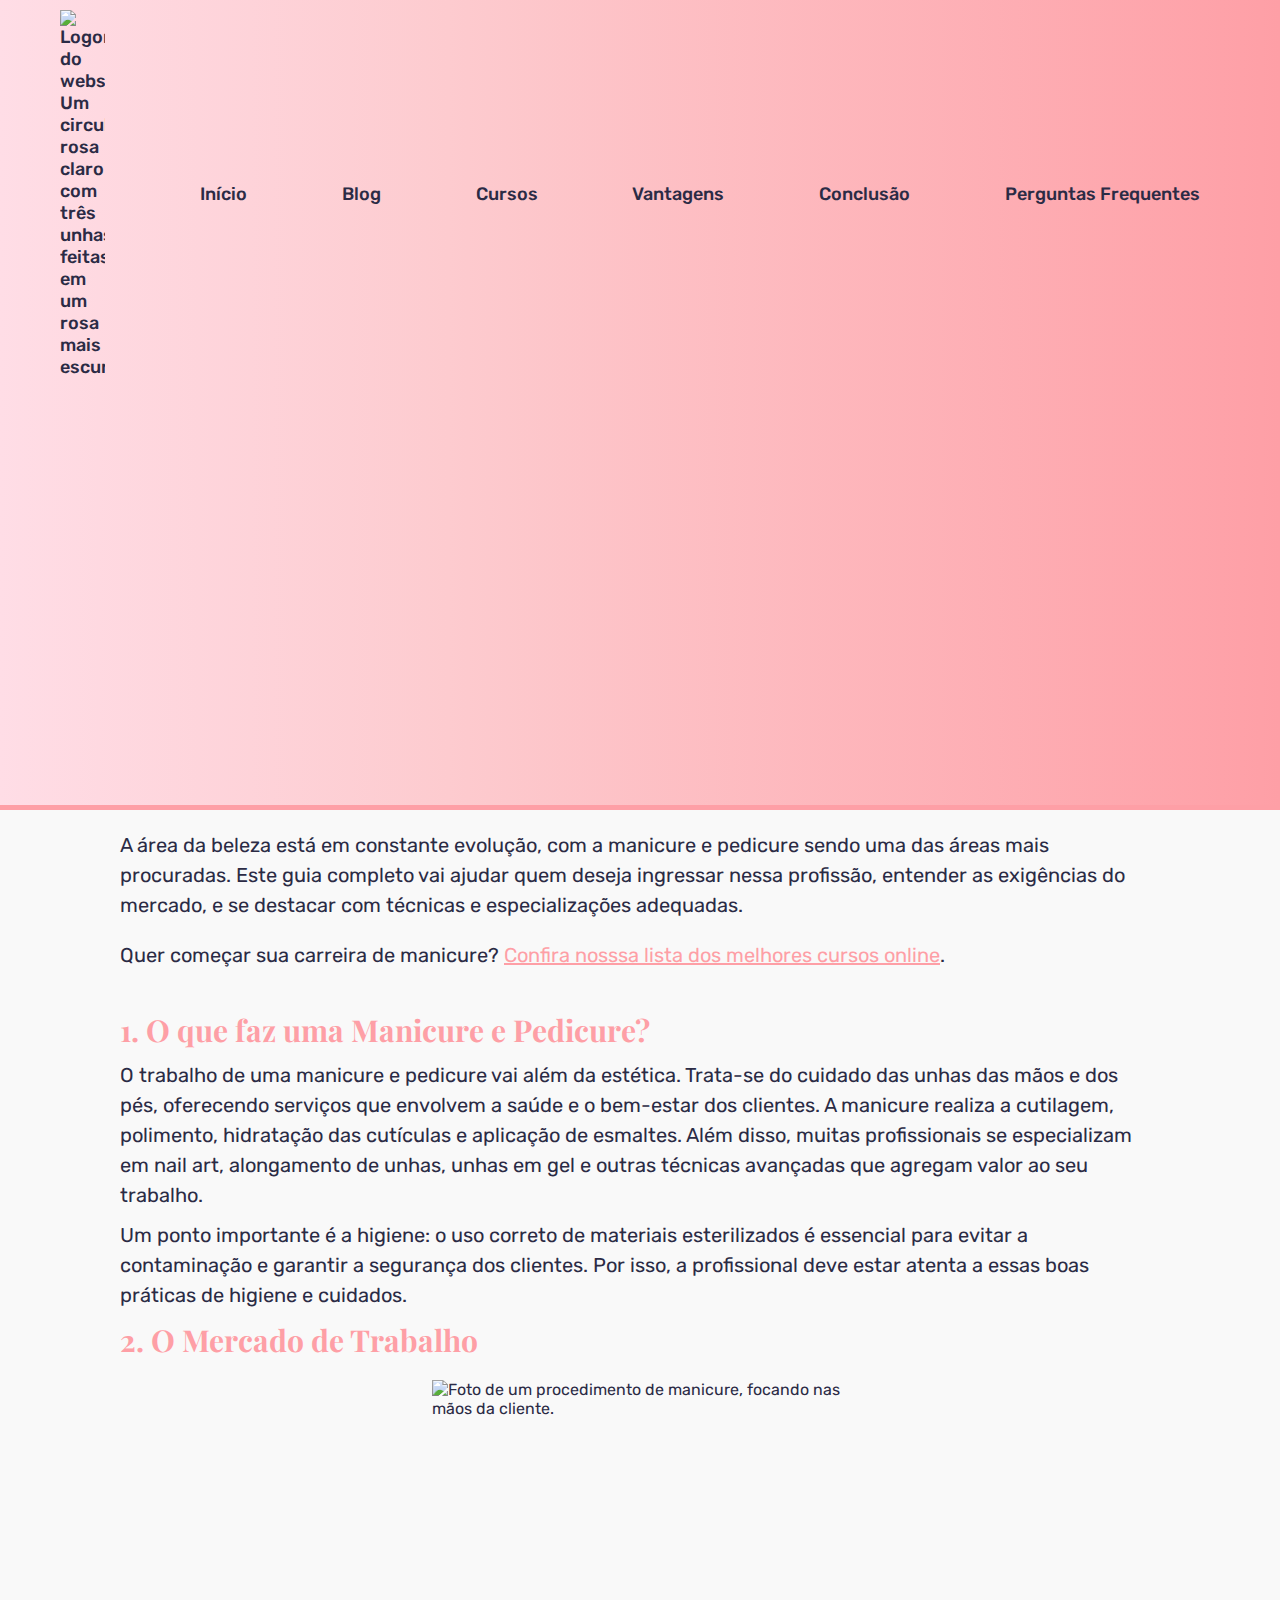
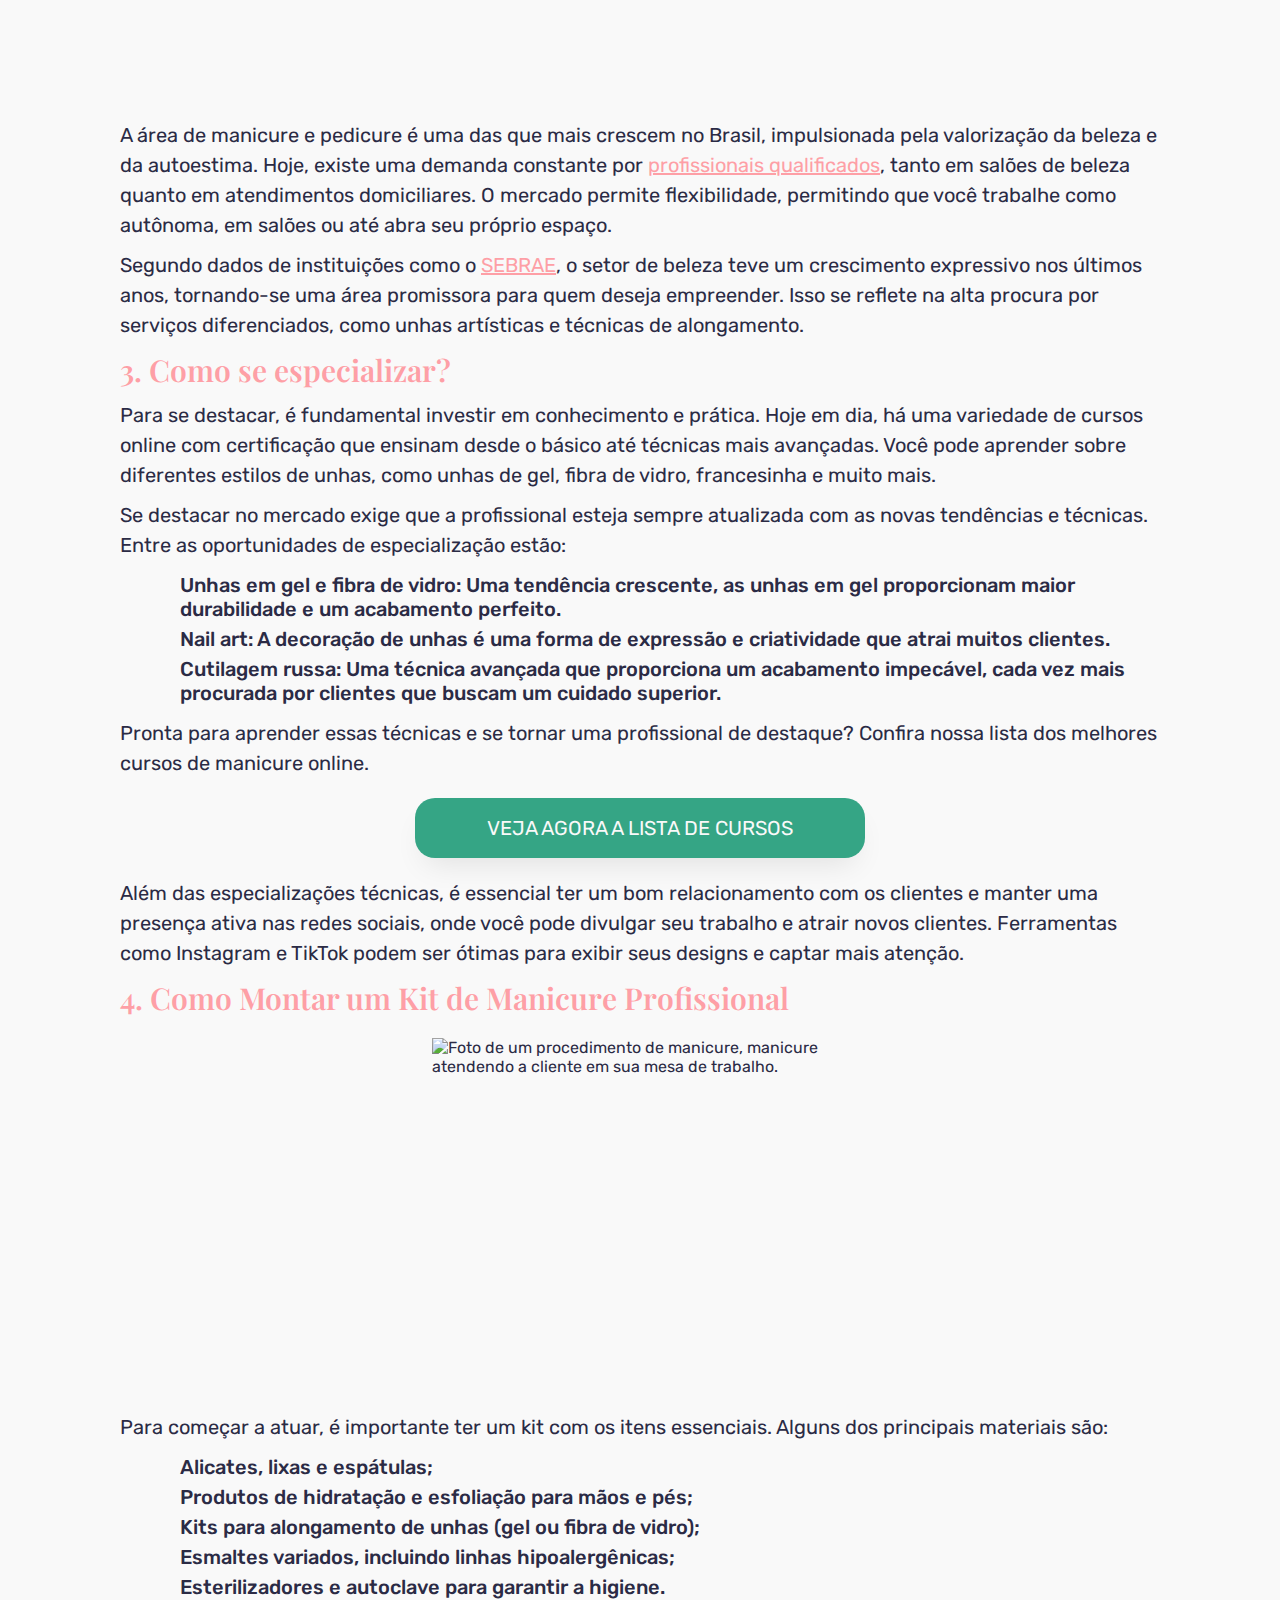
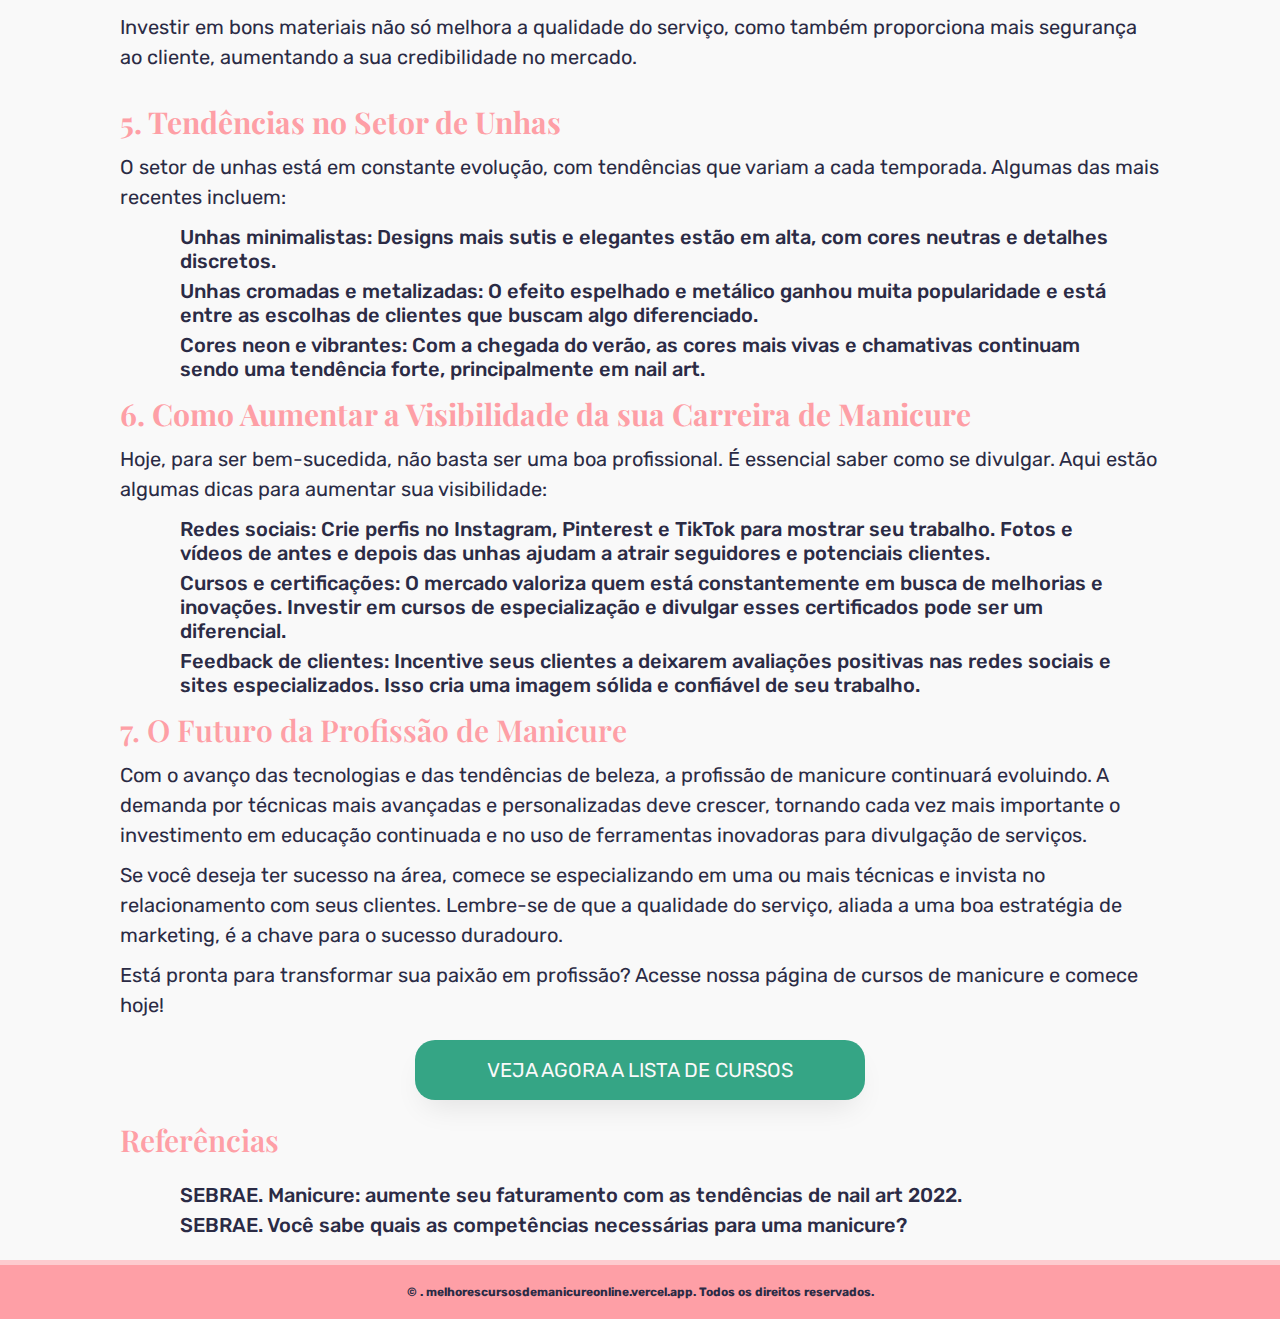
==== commit 6e2fcea2: ":recycle: refactor: Seeking to ensure that the CSS is loaded as quickly as possible, trying to maint" ====
--- a/pages/manicure-guia-completo.html
+++ b/pages/manicure-guia-completo.html
@@ -36,8 +36,10 @@
     <meta property="twitter:description" content="Descubra tudo sobre a profissão de manicure e pedicure: habilidades essenciais, mercado de trabalho, ferramentas, técnicas populares e dicas para se destacar na área. Aprenda como se tornar uma profissional de sucesso com cursos online e aproveite nossas recomendações para começar sua carreira com o pé direito.">
     <meta property="twitter:image" content="https://melhorescursosdemanicureonline.vercel.app/assets/icons/logo-manicure-45-x-45.webp">
 
-    <link rel="preload" href="../styles/styles.css" as="style" onload="this.rel='stylesheet'">
-    <link rel="preload" href="../styles/articles.css" as="style" onload="this.rel='stylesheet'">
+    <link rel="preload" href="../styles/styles.css" as="style">
+    <link rel="preload" href="../styles/articles.css" as="style">
+    <link rel="stylesheet" href="../styles/styles.css">
+    <link rel="stylesheet" href="../styles/articles.css">
     <noscript><link rel="stylesheet" href="../styles/styles.css"></noscript>
     <noscript><link rel="stylesheet" href="../styles/articles.css"></noscript>
 </head>
@@ -84,27 +86,10 @@
             </ul>
         </nav>
 
-        <div id="inicio" class="left">
+        <div id="inicio" class="hero">
             <h1>Como se tornar uma manicure profissional</h1>
             <p><strong>Guia completo para quem quer atuar na área</strong></p>
             <p>O mercado de manicure e pedicure está em constante crescimento, sendo uma excelente oportunidade para quem deseja empreender ou <strong>se especializar na área da beleza</strong>. Neste guia, vamos explorar tudo o que você precisa saber para começar e se destacar como manicure profissional.</p>
-        </div>
-        <div class="right">
-            <img 
-                src="../assets/images/desktop-1440/nails-375-x-686.webp" 
-                width="375" 
-                height="686"
-                srcset="
-                    ../assets/images/tablet/nails-375-x-494.webp 768w, 
-                    ../assets/images/desktop-1024/nails-334-x-593.webp 1024w, 
-                    ../assets/images/desktop-1440/nails-375-x-686.webp 1440w"
-                sizes="
-                    (max-width: 768px) 375px, 
-                    (max-width: 1024px) 334px, 
-                    (max-width: 1440px) 375px"
-                alt="Imagem de duas mãos sobrepostas mostrandos as unhas feitas, estlizadas por uma manicure."
-                media="(min-width: 768px)"
-            />
         </div>
     </header>
     <main>
--- a/styles/styles.css
+++ b/styles/styles.css
@@ -125,7 +125,7 @@
 
 body header .left h1 {
     margin: 1rem 0;
-    font-size: 5rem;
+    font-size: 4.5rem;
     padding-top: 2rem;
     font-family: "Playfair Display", serif;
 }
@@ -195,7 +195,7 @@
     align-items: center;
     justify-content: baseline;
     padding: .3rem .3rem .3rem 3rem;
-    background: url('../assets/icons/brilha.png') no-repeat left center;
+    background: url('../assets/icons/brilha-25-x-25.webp') no-repeat left center;
     background-size: 2rem;
 }
 
@@ -210,7 +210,8 @@
 }
 
 body main .courses .container figure a img {
-    width: 100%;
+    height: auto;
+    max-width: 100%;
 }
 
 body main .courses .container .tablet .pontos {
@@ -236,12 +237,12 @@
 }
 
 body main .courses .container .tablet .pontos .class-x {
-    background: url('../assets/icons/excluir.png') no-repeat left center;
+    background: url('../assets/icons/excluir-25-x-25.webp') no-repeat left center;
     background-size: 2rem;
 }
 
 body main .courses .container .tablet .pontos .class-v {
-    background: url('../assets/icons/verificar.png') no-repeat left center;
+    background: url('../assets/icons/verificar-25-x-25.webp') no-repeat left center;
     background-size: 2rem;
 }
 
@@ -274,8 +275,8 @@
 }
 
 body main .courses .container .tablet .nota .stars img {
-    width: 2.5rem;
     height: 2.5rem;
+    max-width: 2.5rem;
 }
 
 body main .courses .container .tablet .nota .button {
@@ -352,7 +353,8 @@
 }
 
 body main .risco img {
-    width: 100%
+    height: auto;
+    max-width: 100%;
 }
 
 body main .risco h6 {
@@ -398,9 +400,11 @@
         align-items: end;
         justify-content: end;
     }
-    
+
     body header .right img {
-        height: 100%;
+        height: auto;
+        max-width: 100%;
+        padding: 0rem 4rem;
     }
 
     body header h1 {
@@ -432,7 +436,7 @@
     }
     
     body main .courses .container figure a img {
-        width: 100%;
+        max-width: 100%;
     }
 
     body main .courses .container .tablet {
@@ -451,8 +455,8 @@
     }
 
     body main .risco img {
-        width: 35rem;
         height: 20rem;
+        max-width: 35rem;
     }
 }
 
@@ -548,8 +552,8 @@
     }
 
     body header #menu ul li #logo-menu img {
-        width: 4.5rem;
         height: 4.5rem;
+        max-width: 4.5rem;
     }
 
     /* Fim - Menu Superior */
@@ -564,7 +568,7 @@
     }
 
     body header .right img {
-        height: 90%;
+        padding: 0;
     }
 
     body header h1 {
@@ -593,8 +597,8 @@
     }
 
     body main .courses .container figure a img {
-        width: 100%;
         height: 100%;
+        max-width: 100%;
     }
 
     body main .courses .container .tablet {
--- a/styles/styles.css
+++ b/styles/styles.css
@@ -125,7 +125,7 @@
 
 body header .left h1 {
     margin: 1rem 0;
-    font-size: 5rem;
+    font-size: 4.5rem;
     padding-top: 2rem;
     font-family: "Playfair Display", serif;
 }
@@ -195,7 +195,7 @@
     align-items: center;
     justify-content: baseline;
     padding: .3rem .3rem .3rem 3rem;
-    background: url('../assets/icons/brilha.png') no-repeat left center;
+    background: url('../assets/icons/brilha-25-x-25.webp') no-repeat left center;
     background-size: 2rem;
 }
 
@@ -210,7 +210,8 @@
 }
 
 body main .courses .container figure a img {
-    width: 100%;
+    height: auto;
+    max-width: 100%;
 }
 
 body main .courses .container .tablet .pontos {
@@ -236,12 +237,12 @@
 }
 
 body main .courses .container .tablet .pontos .class-x {
-    background: url('../assets/icons/excluir.png') no-repeat left center;
+    background: url('../assets/icons/excluir-25-x-25.webp') no-repeat left center;
     background-size: 2rem;
 }
 
 body main .courses .container .tablet .pontos .class-v {
-    background: url('../assets/icons/verificar.png') no-repeat left center;
+    background: url('../assets/icons/verificar-25-x-25.webp') no-repeat left center;
     background-size: 2rem;
 }
 
@@ -274,8 +275,8 @@
 }
 
 body main .courses .container .tablet .nota .stars img {
-    width: 2.5rem;
     height: 2.5rem;
+    max-width: 2.5rem;
 }
 
 body main .courses .container .tablet .nota .button {
@@ -352,7 +353,8 @@
 }
 
 body main .risco img {
-    width: 100%
+    height: auto;
+    max-width: 100%;
 }
 
 body main .risco h6 {
@@ -398,9 +400,11 @@
         align-items: end;
         justify-content: end;
     }
-    
+
     body header .right img {
-        height: 100%;
+        height: auto;
+        max-width: 100%;
+        padding: 0rem 4rem;
     }
 
     body header h1 {
@@ -432,7 +436,7 @@
     }
     
     body main .courses .container figure a img {
-        width: 100%;
+        max-width: 100%;
     }
 
     body main .courses .container .tablet {
@@ -451,8 +455,8 @@
     }
 
     body main .risco img {
-        width: 35rem;
         height: 20rem;
+        max-width: 35rem;
     }
 }
 
@@ -548,8 +552,8 @@
     }
 
     body header #menu ul li #logo-menu img {
-        width: 4.5rem;
         height: 4.5rem;
+        max-width: 4.5rem;
     }
 
     /* Fim - Menu Superior */
@@ -564,7 +568,7 @@
     }
 
     body header .right img {
-        height: 90%;
+        padding: 0;
     }
 
     body header h1 {
@@ -593,8 +597,8 @@
     }
 
     body main .courses .container figure a img {
-        width: 100%;
         height: 100%;
+        max-width: 100%;
     }
 
     body main .courses .container .tablet {
--- a/styles/styles.css
+++ b/styles/styles.css
@@ -125,7 +125,7 @@
 
 body header .left h1 {
     margin: 1rem 0;
-    font-size: 5rem;
+    font-size: 4.5rem;
     padding-top: 2rem;
     font-family: "Playfair Display", serif;
 }
@@ -195,7 +195,7 @@
     align-items: center;
     justify-content: baseline;
     padding: .3rem .3rem .3rem 3rem;
-    background: url('../assets/icons/brilha.png') no-repeat left center;
+    background: url('../assets/icons/brilha-25-x-25.webp') no-repeat left center;
     background-size: 2rem;
 }
 
@@ -210,7 +210,8 @@
 }
 
 body main .courses .container figure a img {
-    width: 100%;
+    height: auto;
+    max-width: 100%;
 }
 
 body main .courses .container .tablet .pontos {
@@ -236,12 +237,12 @@
 }
 
 body main .courses .container .tablet .pontos .class-x {
-    background: url('../assets/icons/excluir.png') no-repeat left center;
+    background: url('../assets/icons/excluir-25-x-25.webp') no-repeat left center;
     background-size: 2rem;
 }
 
 body main .courses .container .tablet .pontos .class-v {
-    background: url('../assets/icons/verificar.png') no-repeat left center;
+    background: url('../assets/icons/verificar-25-x-25.webp') no-repeat left center;
     background-size: 2rem;
 }
 
@@ -274,8 +275,8 @@
 }
 
 body main .courses .container .tablet .nota .stars img {
-    width: 2.5rem;
     height: 2.5rem;
+    max-width: 2.5rem;
 }
 
 body main .courses .container .tablet .nota .button {
@@ -352,7 +353,8 @@
 }
 
 body main .risco img {
-    width: 100%
+    height: auto;
+    max-width: 100%;
 }
 
 body main .risco h6 {
@@ -398,9 +400,11 @@
         align-items: end;
         justify-content: end;
     }
-    
+
     body header .right img {
-        height: 100%;
+        height: auto;
+        max-width: 100%;
+        padding: 0rem 4rem;
     }
 
     body header h1 {
@@ -432,7 +436,7 @@
     }
     
     body main .courses .container figure a img {
-        width: 100%;
+        max-width: 100%;
     }
 
     body main .courses .container .tablet {
@@ -451,8 +455,8 @@
     }
 
     body main .risco img {
-        width: 35rem;
         height: 20rem;
+        max-width: 35rem;
     }
 }
 
@@ -548,8 +552,8 @@
     }
 
     body header #menu ul li #logo-menu img {
-        width: 4.5rem;
         height: 4.5rem;
+        max-width: 4.5rem;
     }
 
     /* Fim - Menu Superior */
@@ -564,7 +568,7 @@
     }
 
     body header .right img {
-        height: 90%;
+        padding: 0;
     }
 
     body header h1 {
@@ -593,8 +597,8 @@
     }
 
     body main .courses .container figure a img {
-        width: 100%;
         height: 100%;
+        max-width: 100%;
     }
 
     body main .courses .container .tablet {
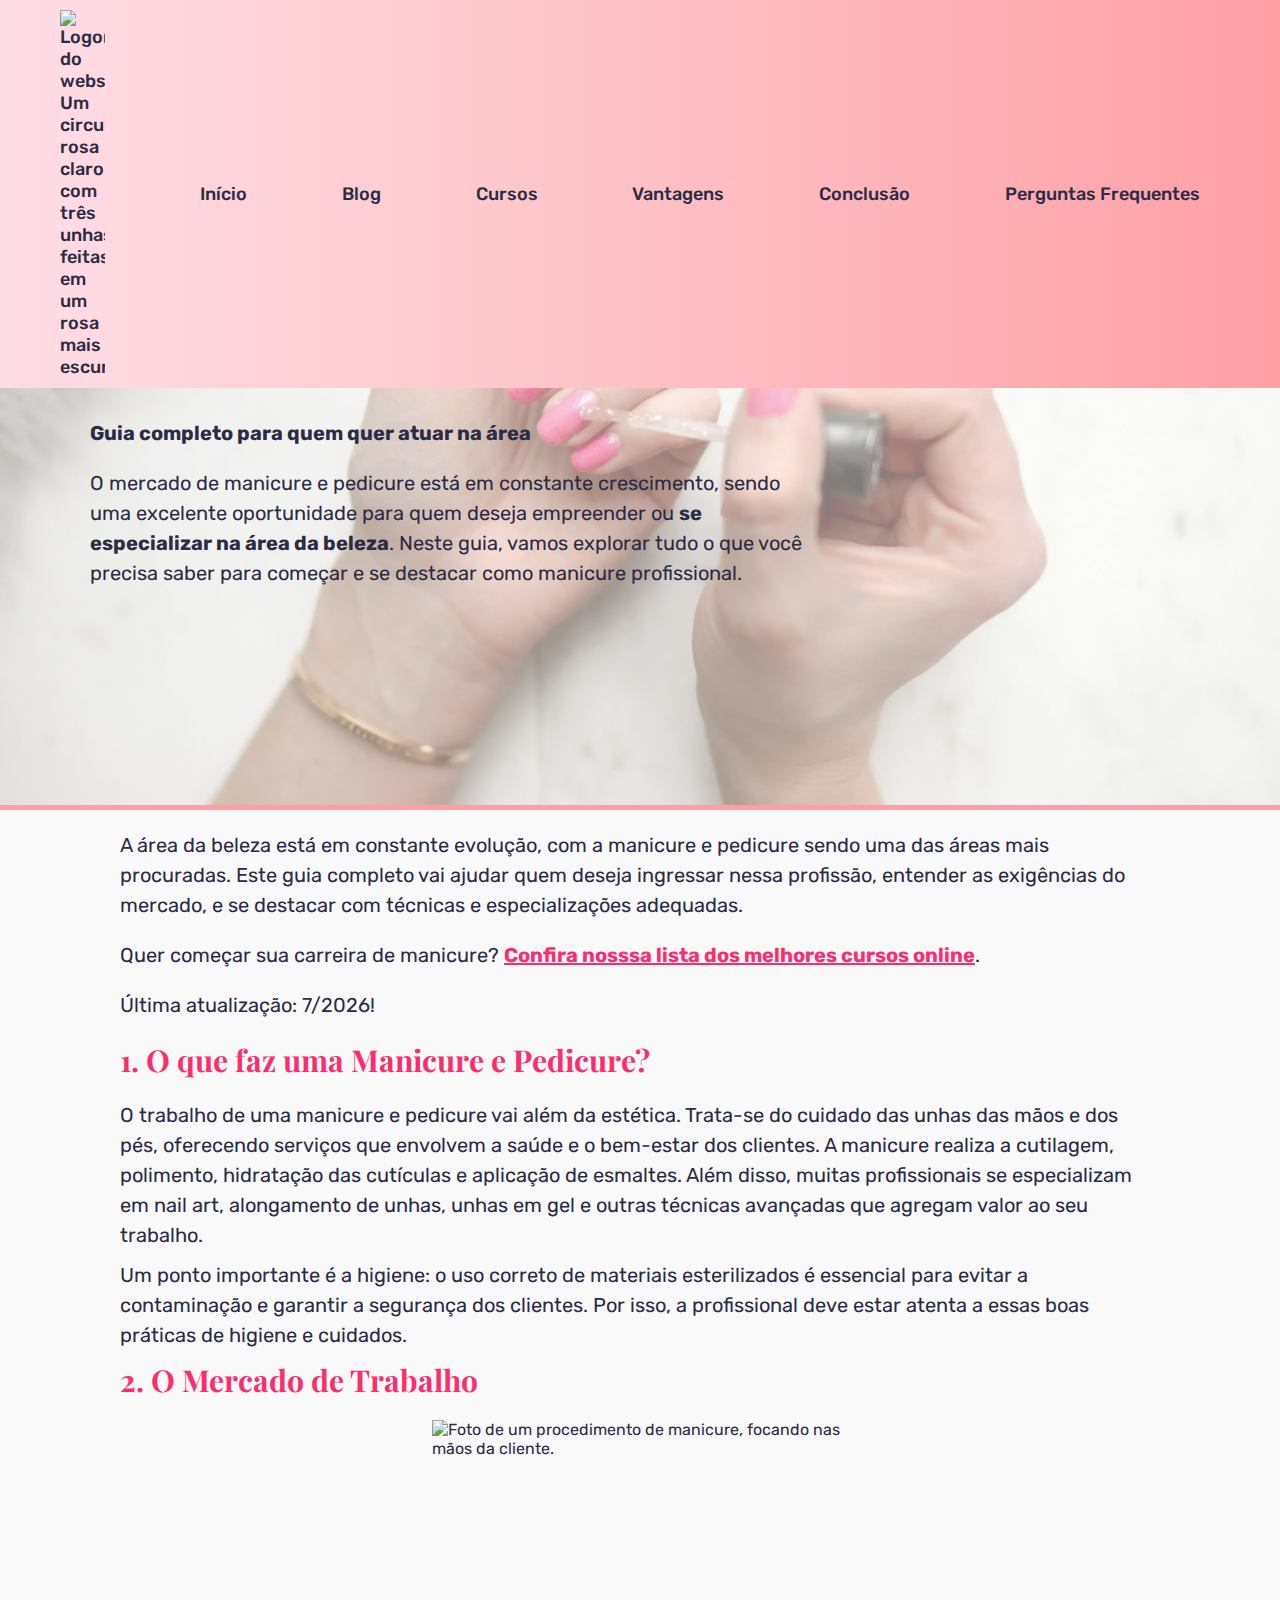
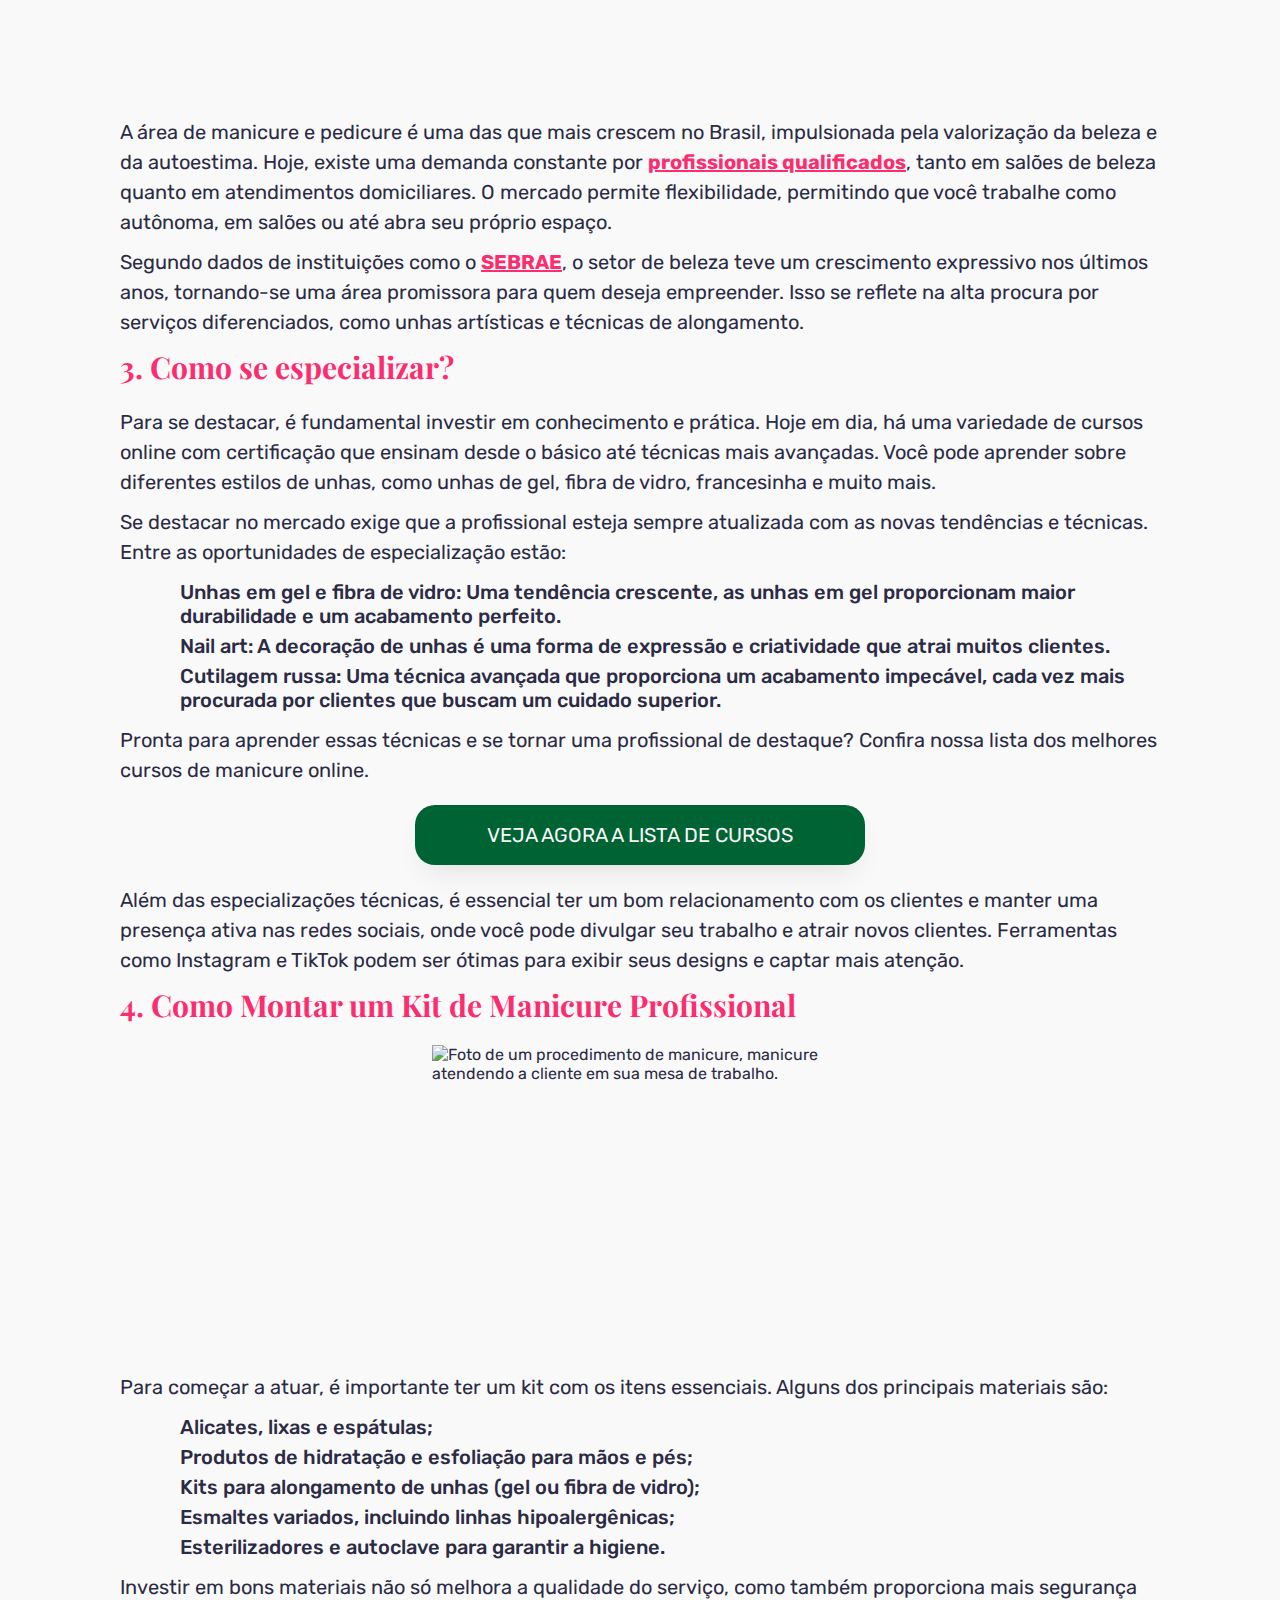
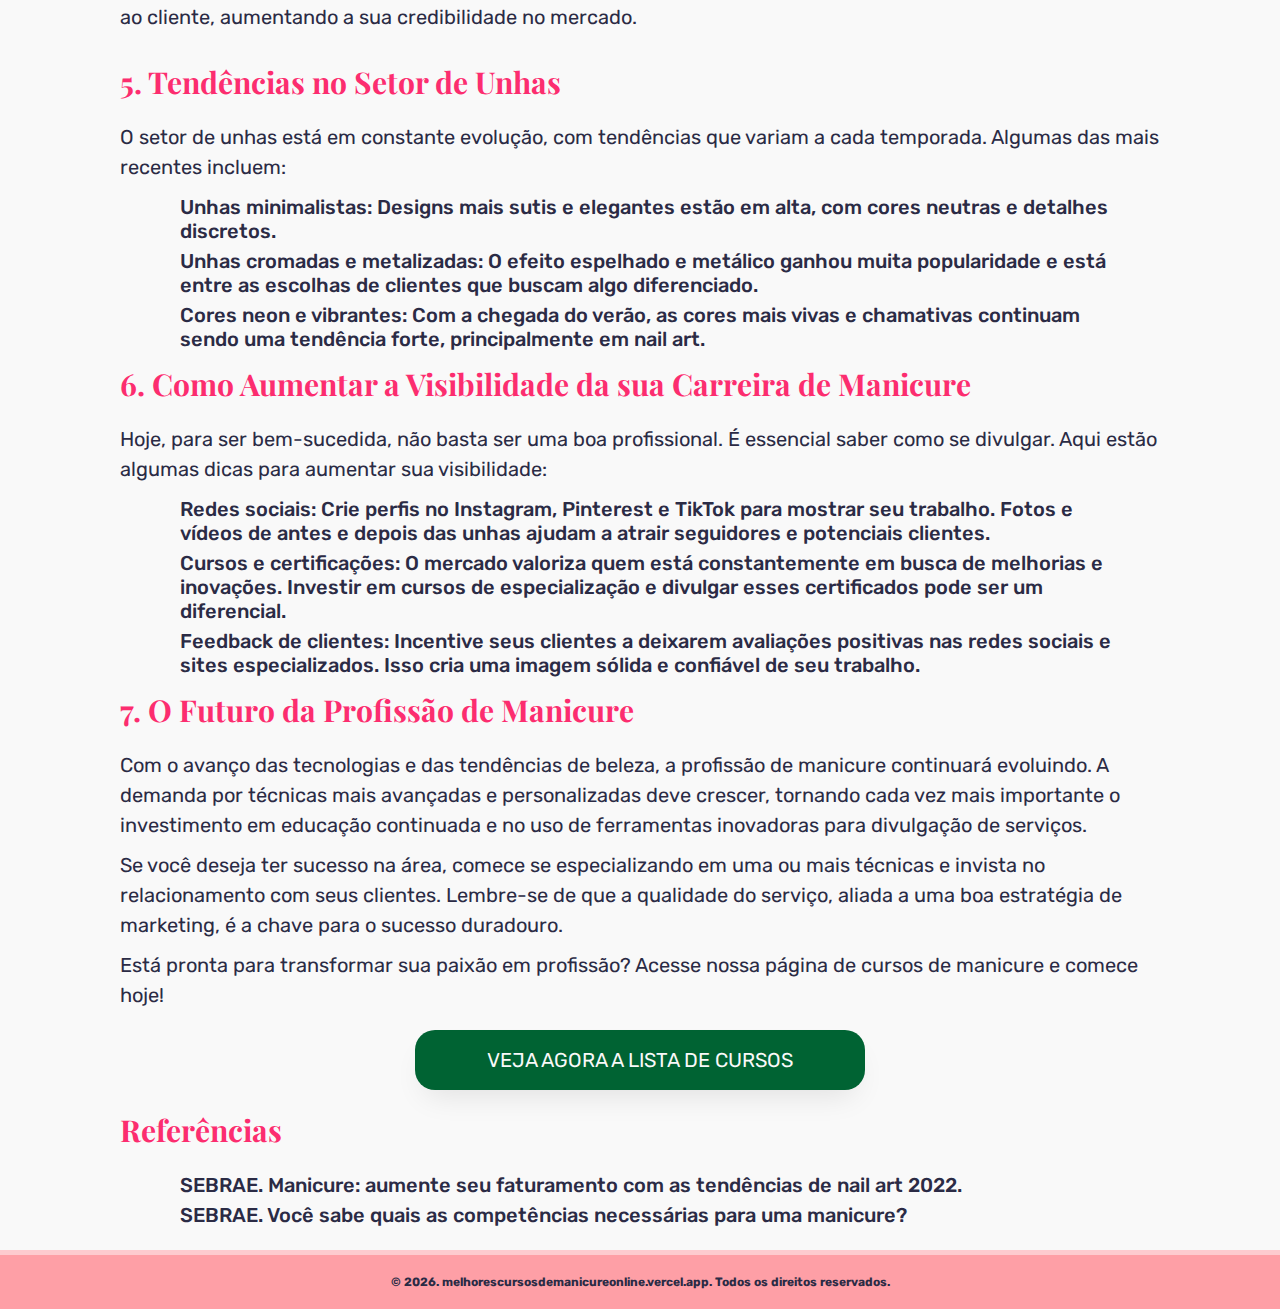
==== commit 24b3c6dd: ":recycle: refactor: update relative paths to absolute from root." ====
--- a/pages/manicure-guia-completo.html
+++ b/pages/manicure-guia-completo.html
@@ -3,7 +3,7 @@
 <head>
     <meta charset="UTF-8">
     <meta name="viewport" content="width=device-width, initial-scale=1.0">
-    <link rel="shortcut icon" href="../assets/icons/logo-manicure-45-x-45.webp" type="image/x-icon">
+    <link rel="shortcut icon" href="/assets/icons/logo-manicure-45-x-45.webp" type="image/x-icon">
 
     <title>Como se tornar uma manicure profissional: Guia completo para quem quer atuar na área</title>
     
@@ -36,12 +36,13 @@
     <meta property="twitter:description" content="Descubra tudo sobre a profissão de manicure e pedicure: habilidades essenciais, mercado de trabalho, ferramentas, técnicas populares e dicas para se destacar na área. Aprenda como se tornar uma profissional de sucesso com cursos online e aproveite nossas recomendações para começar sua carreira com o pé direito.">
     <meta property="twitter:image" content="https://melhorescursosdemanicureonline.vercel.app/assets/icons/logo-manicure-45-x-45.webp">
 
-    <link rel="preload" href="../styles/styles.css" as="style">
-    <link rel="preload" href="../styles/articles.css" as="style">
-    <link rel="stylesheet" href="../styles/styles.css">
-    <link rel="stylesheet" href="../styles/articles.css">
-    <noscript><link rel="stylesheet" href="../styles/styles.css"></noscript>
-    <noscript><link rel="stylesheet" href="../styles/articles.css"></noscript>
+    <link rel="preload" href="/assets/images/desktop-1440/img-nails-banner.webp" as="image" type="image/webp">
+    <link rel="preload" href="/styles/styles.css" as="style">
+    <link rel="preload" href="/styles/articles.css" as="style">
+    <link rel="stylesheet" href="/styles/styles.css">
+    <link rel="stylesheet" href="/styles/articles.css">
+    <noscript><link rel="stylesheet" href="/styles/styles.css"></noscript>
+    <noscript><link rel="stylesheet" href="/styles/articles.css"></noscript>
 </head>
 <body>
     <header>
@@ -50,8 +51,8 @@
         <nav id="sidebar-menu">
             <ul>
                 <li><a href="#inicio">Início</a></li>
-                <li><a href="./manicure-guia-completo.html">Blog</a></li>
-                <li><a href="#cursos">Cursos</a></li>
+                <li><a href="/index.html">Blog</a></li>
+                <li><a href="/pages/melhores-cursos-de-manicure-online.html">Cursos</a></li>
                 <li><a href="#vantagens">Vantagens</a></li>
                 <li><a href="#conclusao">Conclusão</a></li>
                 <li><a href="#faq">Perguntas Frequentes</a></li>
@@ -61,28 +62,29 @@
         <nav id="menu">
             <ul>
                 <li>
-                    <a id="logo-menu" href="../index.html">
+                    <a id="logo-menu" href="/index.html">
                         <img 
                             width="45" 
                             height="45"
-                            src="../assets/icons/logo-manicure-45-x-45.webp" 
+                            src="/assets/icons/logo-manicure-45-x-45.webp" 
                             alt="Logomarca do website. Um circulo rosa claro com três unhas feitas em um rosa mais escuro."
                         />
                     </a>
                 </li>
                 <li><a href="#inicio">Início</a></li>
-                
+
                 <li class="has-submenu">
-                    <a href="#blog" aria-haspopup="true" aria-expanded="false">Blog</a>
+                    <a href="/index.html" aria-haspopup="true" aria-expanded="false">Blog</a>
                     <ul class="submenu">
-                        <li><a href="./manicure-guia-completo.html">Como se tornar uma manicure profissional</a></li>
+                        <li><a href="/pages/melhores-cursos-de-manicure-online.html">Melhores Cursos de Manicure Online</a></li>
+                        <li><a href="/pages/manicure-guia-completo.html">Como se tornar uma manicure profissional</a></li>
                     </ul>
                 </li>
                 
-                <li><a href="../index.html#cursos">Cursos</a></li>
-                <li><a href="../index.html#vantagens">Vantagens</a></li>
-                <li><a href="../index.html#conclusao">Conclusão</a></li>
-                <li><a href="../index.html#faq">Perguntas Frequentes</a></li>
+                <li><a href="/pages/melhores-cursos-de-manicure-online.html">Cursos</a></li>
+                <li><a href="/index.html#vantagens">Vantagens</a></li>
+                <li><a href="/index.html#conclusao">Conclusão</a></li>
+                <li><a href="/index.html#faq">Perguntas Frequentes</a></li>
             </ul>
         </nav>
 
@@ -95,7 +97,7 @@
     <main>
         <p>A área da beleza está em constante evolução, com a manicure e pedicure sendo uma das áreas mais procuradas. Este guia completo vai ajudar quem deseja ingressar nessa profissão, entender as exigências do mercado, e se destacar com técnicas e especializações adequadas.</p>
 
-        <p>Quer começar sua carreira de manicure? <a class="cta-link" href="../index.html">Confira nosssa lista dos melhores cursos online</a>.</p>
+        <p>Quer começar sua carreira de manicure? <a class="cta-link" href="/pages/melhores-cursos-de-manicure-online.html">Confira nosssa lista dos melhores cursos online</a>.</p>
         
         <p id="mes-ano-frase"></p>
 
@@ -111,15 +113,15 @@
             <div class="article-img-container">
                 <img 
                     class="article-img" 
-                    src="../assets/images/desktop-1440/o-que-faz-uma-manicure-e-pedicure-480-x-320.webp" 
+                    src="/assets/images/desktop-1440/o-que-faz-uma-manicure-e-pedicure-480-x-320.webp" 
                     alt="Foto de um procedimento de manicure, focando nas mãos da cliente." 
                     srcset="
-                    ../assets/images/mobile-p/o-que-faz-uma-manicure-e-pedicure-280-x-187.webp 320w, 
-                    ../assets/images/mobile-m/o-que-faz-uma-manicure-e-pedicure-335-x-224.webp 375w, 
-                    ../assets/images/mobile-l/o-que-faz-uma-manicure-e-pedicure-385-x-257.webp 425w, 
-                    ../assets/images/tablet/o-que-faz-uma-manicure-e-pedicure-283-x-189.webp 768w, 
-                    ../assets/images/desktop-1024/o-que-faz-uma-manicure-e-pedicure-314-x-209.webp 1024w, 
-                    ../assets/images/desktop-1440/o-que-faz-uma-manicure-e-pedicure-480-x-320.webp 1440w"
+                    /assets/images/mobile-p/o-que-faz-uma-manicure-e-pedicure-280-x-187.webp 320w, 
+                    /assets/images/mobile-m/o-que-faz-uma-manicure-e-pedicure-335-x-224.webp 375w, 
+                    /assets/images/mobile-l/o-que-faz-uma-manicure-e-pedicure-385-x-257.webp 425w, 
+                    /assets/images/tablet/o-que-faz-uma-manicure-e-pedicure-283-x-189.webp 768w, 
+                    /assets/images/desktop-1024/o-que-faz-uma-manicure-e-pedicure-314-x-209.webp 1024w, 
+                    /assets/images/desktop-1440/o-que-faz-uma-manicure-e-pedicure-480-x-320.webp 1440w"
                     width="480" 
                     height="320" 
                     sizes="(max-width: 320px) 280px, (max-width: 375px) 335px, (max-width: 425px) 385px, (max-width: 768px) 283px, (max-width: 1024px) 314px, (max-width: 1440px) 480px"
@@ -146,7 +148,7 @@
             <p>Pronta para aprender essas técnicas e se tornar uma profissional de destaque? Confira nossa lista dos melhores cursos de manicure online.</p>
 
             <div class="cta-container">
-                <a class="cta-button" target="_blank" href="../index.html">Veja Agora a lista de cursos</a>
+                <a class="cta-button" target="_blank" href="/pages/melhores-cursos-de-manicure-online.html">Veja Agora a lista de cursos</a>
             </div>
 
             <p>Além das especializações técnicas, é essencial ter um bom relacionamento com os clientes e manter uma presença ativa nas redes sociais, onde você pode divulgar seu trabalho e atrair novos clientes. Ferramentas como Instagram e TikTok podem ser ótimas para exibir seus designs e captar mais atenção.</p>
@@ -156,15 +158,15 @@
             <div class="article-img-container">
                 <img 
                     class="article-img" 
-                    src="../assets/images/desktop-1440/como-montar-um-kit-de-manicure-profissional-480-x-354.webp" 
+                    src="/assets/images/desktop-1440/como-montar-um-kit-de-manicure-profissional-480-x-354.webp" 
                     alt="Foto de um procedimento de manicure, manicure atendendo a cliente em sua mesa de trabalho." 
                     srcset="
-                    ../assets/images/mobile-p/como-montar-um-kit-de-manicure-profissional-280-x-207.webp 320w, 
-                    ../assets/images/mobile-m/como-montar-um-kit-de-manicure-profissional-335-x-247.webp 375w, 
-                    ../assets/images/mobile-l/como-montar-um-kit-de-manicure-profissional-385-x-284.webp 425w, 
-                    ../assets/images/tablet/como-montar-um-kit-de-manicure-profissional-283-x-209.webp 768w, 
-                    ../assets/images/desktop-1024/como-montar-um-kit-de-manicure-profissional-314-x-231.webp 1024w, 
-                    ../assets/images/desktop-1440/como-montar-um-kit-de-manicure-profissional-480-x-354.webp 1440w"
+                    /assets/images/mobile-p/como-montar-um-kit-de-manicure-profissional-280-x-207.webp 320w, 
+                    /assets/images/mobile-m/como-montar-um-kit-de-manicure-profissional-335-x-247.webp 375w, 
+                    /assets/images/mobile-l/como-montar-um-kit-de-manicure-profissional-385-x-284.webp 425w, 
+                    /assets/images/tablet/como-montar-um-kit-de-manicure-profissional-283-x-209.webp 768w, 
+                    /assets/images/desktop-1024/como-montar-um-kit-de-manicure-profissional-314-x-231.webp 1024w, 
+                    /assets/images/desktop-1440/como-montar-um-kit-de-manicure-profissional-480-x-354.webp 1440w"
                     width="480" 
                     height="354" 
                     sizes="(max-width: 320px) 280px, (max-width: 375px) 335px, (max-width: 425px) 385px, (max-width: 768px) 283px, (max-width: 1024px) 314px, (max-width: 1440px) 480px"
@@ -215,7 +217,7 @@
             <p>Está pronta para transformar sua paixão em profissão? Acesse nossa página de cursos de manicure e comece hoje!</p>
             
             <div class="cta-container">
-                <a class="cta-button" target="_blank" href="../index.html">Veja Agora a lista de cursos</a>
+                <a class="cta-button" target="_blank" href="/pages/melhores-cursos-de-manicure-online.html">Veja Agora a lista de cursos</a>
             </div>
 
             <h5>Referências</h5>
@@ -229,6 +231,6 @@
     <footer>
         <p>© <span id="ano-frase"></span>. melhorescursosdemanicureonline.vercel.app. Todos os direitos reservados.</p>
     </footer>
-    <script src="../js/scripts.js" defer></script>
+    <script src="/js/scripts.js" defer></script>
 </body>
 </html>--- a/styles/styles.css
+++ b/styles/styles.css
@@ -12,11 +12,12 @@
     --color-base-pink-100: rgb(255, 221, 230, 0.5);
     --color-base-pink-400: rgb(253, 203, 207);
     --color-base-pink-800: rgb(254, 159, 166);
+    --color-base-pink-900: rgb(252, 45, 111);
     --color-base-gray-100: rgb(242, 242, 242);
     --color-base-gray-500: rgb(43, 43, 69);
     --color-base-gray-700: rgb(28, 28, 28);
-    --color-base-green-500: rgb(53, 165, 133);
-    --color-base-green-700: rgb(58, 230, 180);
+    --color-base-green-500: rgb(0, 99, 51);
+    --color-base-green-700: rgb(0, 204, 102);
 }
 
 html, body {
@@ -30,12 +31,35 @@
     background-color: var(--color-base-white);
 }
 
+h2, h3, h4, h5, h6 {
+    font-size: 3rem;
+    font-weight: bold;
+    margin-bottom: 2rem;
+    color: var(--color-base-pink-900);
+    font-family: "Playfair Display", serif;
+}
+
 body header {
     height: auto;
     padding: 2rem;
+    overflow: hidden;
+    position: relative;
     margin-bottom: 1rem;
     border-bottom: 5px solid var(--color-base-pink-800);
-    background: linear-gradient(90deg, rgba(255,221,230,1) 0%, rgba(253,203,207,1) 35%, rgba(254,159,166,1) 100%);
+}
+
+body header::before {
+    content: '';
+    position: absolute;
+    top: 0;
+    left: 0;
+    width: 100%;
+    height: 100%;
+    background: url("../assets/images/desktop-1440/img-nails-banner.webp") center;
+    background-size: cover;
+    background-repeat: no-repeat;
+    opacity: 0.5;
+    z-index: -1;
 }
 
 body header #menu {
@@ -115,32 +139,30 @@
     background: rgba(0, 0, 0, 0.5);
 }
 
-body header .left {
+body header .hero {
+    width: 100%;
+    display: flex;
+    padding: 1rem;
+    text-align: left;
     margin-top: 4rem;
-}
-
-body header .right {
-    display: none;
-}
-
-body header .left h1 {
+    flex-direction: column;
+    justify-content: center;
+}
+
+body header .hero h1 {
     margin: 1rem 0;
     font-size: 4.5rem;
     padding-top: 2rem;
     font-family: "Playfair Display", serif;
 }
 
-body header .left p {
+body header .hero p {
     font-size: 2rem;
     line-height: 3rem;
 }
 
-body main h2 {
+body main .title-box {
     padding: 2rem;
-    font-size: 3rem;
-    font-weight: bold;
-    color: var(--color-base-pink-800);
-    font-family: "Playfair Display", serif;
 }
 
 body main p {
@@ -159,19 +181,8 @@
     border-top: 3px solid var(--color-base-pink-800);
 }
 
-body main section h3 {
-    font-size: 3rem;
-    font-weight: bold;
-    color: var(--color-base-pink-800);
-    font-family: "Playfair Display", serif;
-}
-
 body main .courses h3 {
-    padding: 0;
-    font-size: 3rem;
-    font-weight: 600;
     color: var(--color-base-gray-500);
-    font-family: "Playfair Display", serif;
 }
 
 body main section p {
@@ -259,7 +270,7 @@
 body main .courses .container .tablet .nota .p-nota {
     font-size: 3rem;
     font-weight: bold;
-    color: var(--color-base-pink-800);
+    color: var(--color-base-pink-900);
     font-family: "Playfair Display", serif;
 }
 
@@ -284,6 +295,7 @@
     height: 3rem;
     display: flex;
     font-size: 2rem;
+    font-weight: 600;
     padding: 3rem 2rem;
     text-align: center;
     border-radius: 2rem;
@@ -291,8 +303,8 @@
     text-decoration: none;
     justify-content: center;
     text-transform: uppercase;
+    transition: all 200ms ease-out;
     color: var(--color-base-white);
-    transition: all 200ms ease-out;
     background-color: var(--color-base-green-500);
     box-shadow: 0 15px 30px -10px rgba(0, 0, 0, 0.1);
 }
@@ -303,19 +315,20 @@
     background-color: var(--color-base-green-700);
 }
 
-body main section h4 {
-    font-size: 3rem;
-    font-weight: bold;
-    color: var(--color-base-pink-800);
-    font-family: "Playfair Display", serif;
-}
-
-body main section h5 {
-    font-size: 3rem;
-    font-weight: bold;
-    margin-bottom: 2rem;
-    color: var(--color-base-pink-800);
-    font-family: "Playfair Display", serif;
+body main #conclusao .compartilhamento {
+    display: flex;
+    justify-content: center;
+}
+
+body main #conclusao .compartilhamento a img {
+    width: 5rem;
+    height: auto;
+    margin: .5rem;
+    transition: filter 0.3s ease;
+}
+
+body main #conclusao .compartilhamento a img:hover {
+    filter: brightness(1.2);
 }
 
 body main section .faq {
@@ -357,14 +370,6 @@
     max-width: 100%;
 }
 
-body main .risco h6 {
-    font-size: 3rem;
-    font-weight: bold;
-    margin-bottom: 1rem;
-    color: var(--color-base-pink-800);
-    font-family: "Playfair Display", serif;
-}
-
 body footer {
     width: 100%;
     padding: 2rem;
@@ -385,26 +390,8 @@
         justify-content: center;
     }
     
-    body header .left {
-        width: 50%;
-        display: flex;
-        padding: 1rem;
-        text-align: left;
-        flex-direction: column;
-        justify-content: center;
-    }
-
-    body header .right {
-        width: 50%;
-        display: flex;
-        align-items: end;
-        justify-content: end;
-    }
-
-    body header .right img {
-        height: auto;
-        max-width: 100%;
-        padding: 0rem 4rem;
+    body header .hero {
+        padding: 0 8rem;
     }
 
     body header h1 {
@@ -463,7 +450,7 @@
 @media(min-width: 1024px){
 
     body header {
-        padding: 0 1rem;
+        justify-content: flex-start;
     }
 
     body header #menu-toggle {
@@ -558,19 +545,10 @@
 
     /* Fim - Menu Superior */
 
-    body header .left {
-        width: 69%;
-        padding: 0 8rem;
-    }
-
-    body header .right {
-        width: 29%;
-    }
-
-    body header .right img {
-        padding: 0;
-    }
-
+    body header .hero {
+        width: 70%;
+    }
+    
     body header h1 {
         font-size: 3rem;
         text-transform: uppercase;
@@ -622,7 +600,6 @@
 
     body main .courses .container .tablet .nota .button {
         width: 100%;
-        height: 3rem;
-        font-weight: 400;       
+        height: 3rem;     
     }
 }--- a/styles/articles.css
+++ b/styles/articles.css
@@ -1,7 +1,55 @@
+body main section article {
+    padding: 2rem;
+    display: flex;
+    margin-bottom: 2rem;
+    border-radius: 1rem;
+    flex-direction: column;
+    box-shadow: 0 15px 30px -10px rgba(0, 0, 0, 0.1);
+}
+
+body main section article .article-card-body .article-left img {
+    height: auto;
+    max-width: 100%;
+}
+
+body main section article .article-card-body .article-right {
+    padding: 1rem;
+}
+
+body main section article h2 {
+    text-align: center;
+}
+
+body main section article .article-date {
+    margin: 0;
+    padding: 0;
+    font-size: 1.3rem;
+}
+
+body main section article p {
+    margin-bottom: 2rem;
+}
+
+body main section article .article-btn {
+    font-weight: bolder;
+    padding: 1rem 2rem;
+    border-radius: 1rem;
+    text-decoration: none;
+    text-transform: uppercase;
+    color: var(--color-base-white);
+    background-color: var(--color-base-pink-900);
+    box-shadow: 0 15px 30px -10px rgba(0, 0, 0, 0.1);
+}
+
+body main section article .article-btn:hover {
+    transition: all 200ms ease-out;
+    background: var(--color-base-pink-800);
+}
+
+/**************************************************************************/
+
 body main .article-content {
     padding: 1rem 2rem;
-    /*background-color: var(--color-base-gray-100);*/
-    /*border-top: 3px solid var(--color-base-pink-800);*/
 }
 
 .article-img-container {
@@ -11,23 +59,8 @@
 }
 
 .article-img {
-    width: 100%;
-}
-
-body main h2 {
-    padding: 0;
-}
-
-body main .article-content h2
-body main .article-content h3,
-body main .article-content h4,
-body main .article-content h5,
-body main .article-content h6 {
-    padding: 0;
-    font-size: 3rem;
-    font-weight: 600;
-    color: var(--color-base-pink-800);
-    font-family: "Playfair Display", serif;
+    height: auto;
+    max-width: 100%;
 }
 
 .cta-container {
@@ -37,7 +70,8 @@
 }
 
 .cta-link {
-    color: var(--color-base-pink-800)
+    font-weight: bold;
+    color: var(--color-base-pink-900)
 }
 
 .cta-button {
@@ -65,11 +99,24 @@
 }
 
 @media(min-width: 768px){
+
+    body main section article {
+        width: 40%;
+    }
+
+    body main section article .article-card-body {
+        flex-direction: row;
+    }
+
     .article-img {
-        width: 40%;
-    } 
-}
+        max-width: 40%;
+    }
 
-@media(min-width: 1024px){
-       
+    body .main-blog .article-content {
+        display: flex;
+    }
+
+    body .main-blog .article-content article {
+        width: 100%;
+    }
 }--- a/styles/styles.css
+++ b/styles/styles.css
@@ -12,11 +12,12 @@
     --color-base-pink-100: rgb(255, 221, 230, 0.5);
     --color-base-pink-400: rgb(253, 203, 207);
     --color-base-pink-800: rgb(254, 159, 166);
+    --color-base-pink-900: rgb(252, 45, 111);
     --color-base-gray-100: rgb(242, 242, 242);
     --color-base-gray-500: rgb(43, 43, 69);
     --color-base-gray-700: rgb(28, 28, 28);
-    --color-base-green-500: rgb(53, 165, 133);
-    --color-base-green-700: rgb(58, 230, 180);
+    --color-base-green-500: rgb(0, 99, 51);
+    --color-base-green-700: rgb(0, 204, 102);
 }
 
 html, body {
@@ -30,12 +31,35 @@
     background-color: var(--color-base-white);
 }
 
+h2, h3, h4, h5, h6 {
+    font-size: 3rem;
+    font-weight: bold;
+    margin-bottom: 2rem;
+    color: var(--color-base-pink-900);
+    font-family: "Playfair Display", serif;
+}
+
 body header {
     height: auto;
     padding: 2rem;
+    overflow: hidden;
+    position: relative;
     margin-bottom: 1rem;
     border-bottom: 5px solid var(--color-base-pink-800);
-    background: linear-gradient(90deg, rgba(255,221,230,1) 0%, rgba(253,203,207,1) 35%, rgba(254,159,166,1) 100%);
+}
+
+body header::before {
+    content: '';
+    position: absolute;
+    top: 0;
+    left: 0;
+    width: 100%;
+    height: 100%;
+    background: url("../assets/images/desktop-1440/img-nails-banner.webp") center;
+    background-size: cover;
+    background-repeat: no-repeat;
+    opacity: 0.5;
+    z-index: -1;
 }
 
 body header #menu {
@@ -115,32 +139,30 @@
     background: rgba(0, 0, 0, 0.5);
 }
 
-body header .left {
+body header .hero {
+    width: 100%;
+    display: flex;
+    padding: 1rem;
+    text-align: left;
     margin-top: 4rem;
-}
-
-body header .right {
-    display: none;
-}
-
-body header .left h1 {
+    flex-direction: column;
+    justify-content: center;
+}
+
+body header .hero h1 {
     margin: 1rem 0;
     font-size: 4.5rem;
     padding-top: 2rem;
     font-family: "Playfair Display", serif;
 }
 
-body header .left p {
+body header .hero p {
     font-size: 2rem;
     line-height: 3rem;
 }
 
-body main h2 {
+body main .title-box {
     padding: 2rem;
-    font-size: 3rem;
-    font-weight: bold;
-    color: var(--color-base-pink-800);
-    font-family: "Playfair Display", serif;
 }
 
 body main p {
@@ -159,19 +181,8 @@
     border-top: 3px solid var(--color-base-pink-800);
 }
 
-body main section h3 {
-    font-size: 3rem;
-    font-weight: bold;
-    color: var(--color-base-pink-800);
-    font-family: "Playfair Display", serif;
-}
-
 body main .courses h3 {
-    padding: 0;
-    font-size: 3rem;
-    font-weight: 600;
     color: var(--color-base-gray-500);
-    font-family: "Playfair Display", serif;
 }
 
 body main section p {
@@ -259,7 +270,7 @@
 body main .courses .container .tablet .nota .p-nota {
     font-size: 3rem;
     font-weight: bold;
-    color: var(--color-base-pink-800);
+    color: var(--color-base-pink-900);
     font-family: "Playfair Display", serif;
 }
 
@@ -284,6 +295,7 @@
     height: 3rem;
     display: flex;
     font-size: 2rem;
+    font-weight: 600;
     padding: 3rem 2rem;
     text-align: center;
     border-radius: 2rem;
@@ -291,8 +303,8 @@
     text-decoration: none;
     justify-content: center;
     text-transform: uppercase;
+    transition: all 200ms ease-out;
     color: var(--color-base-white);
-    transition: all 200ms ease-out;
     background-color: var(--color-base-green-500);
     box-shadow: 0 15px 30px -10px rgba(0, 0, 0, 0.1);
 }
@@ -303,19 +315,20 @@
     background-color: var(--color-base-green-700);
 }
 
-body main section h4 {
-    font-size: 3rem;
-    font-weight: bold;
-    color: var(--color-base-pink-800);
-    font-family: "Playfair Display", serif;
-}
-
-body main section h5 {
-    font-size: 3rem;
-    font-weight: bold;
-    margin-bottom: 2rem;
-    color: var(--color-base-pink-800);
-    font-family: "Playfair Display", serif;
+body main #conclusao .compartilhamento {
+    display: flex;
+    justify-content: center;
+}
+
+body main #conclusao .compartilhamento a img {
+    width: 5rem;
+    height: auto;
+    margin: .5rem;
+    transition: filter 0.3s ease;
+}
+
+body main #conclusao .compartilhamento a img:hover {
+    filter: brightness(1.2);
 }
 
 body main section .faq {
@@ -357,14 +370,6 @@
     max-width: 100%;
 }
 
-body main .risco h6 {
-    font-size: 3rem;
-    font-weight: bold;
-    margin-bottom: 1rem;
-    color: var(--color-base-pink-800);
-    font-family: "Playfair Display", serif;
-}
-
 body footer {
     width: 100%;
     padding: 2rem;
@@ -385,26 +390,8 @@
         justify-content: center;
     }
     
-    body header .left {
-        width: 50%;
-        display: flex;
-        padding: 1rem;
-        text-align: left;
-        flex-direction: column;
-        justify-content: center;
-    }
-
-    body header .right {
-        width: 50%;
-        display: flex;
-        align-items: end;
-        justify-content: end;
-    }
-
-    body header .right img {
-        height: auto;
-        max-width: 100%;
-        padding: 0rem 4rem;
+    body header .hero {
+        padding: 0 8rem;
     }
 
     body header h1 {
@@ -463,7 +450,7 @@
 @media(min-width: 1024px){
 
     body header {
-        padding: 0 1rem;
+        justify-content: flex-start;
     }
 
     body header #menu-toggle {
@@ -558,19 +545,10 @@
 
     /* Fim - Menu Superior */
 
-    body header .left {
-        width: 69%;
-        padding: 0 8rem;
-    }
-
-    body header .right {
-        width: 29%;
-    }
-
-    body header .right img {
-        padding: 0;
-    }
-
+    body header .hero {
+        width: 70%;
+    }
+    
     body header h1 {
         font-size: 3rem;
         text-transform: uppercase;
@@ -622,7 +600,6 @@
 
     body main .courses .container .tablet .nota .button {
         width: 100%;
-        height: 3rem;
-        font-weight: 400;       
+        height: 3rem;     
     }
 }--- a/styles/articles.css
+++ b/styles/articles.css
@@ -1,7 +1,55 @@
+body main section article {
+    padding: 2rem;
+    display: flex;
+    margin-bottom: 2rem;
+    border-radius: 1rem;
+    flex-direction: column;
+    box-shadow: 0 15px 30px -10px rgba(0, 0, 0, 0.1);
+}
+
+body main section article .article-card-body .article-left img {
+    height: auto;
+    max-width: 100%;
+}
+
+body main section article .article-card-body .article-right {
+    padding: 1rem;
+}
+
+body main section article h2 {
+    text-align: center;
+}
+
+body main section article .article-date {
+    margin: 0;
+    padding: 0;
+    font-size: 1.3rem;
+}
+
+body main section article p {
+    margin-bottom: 2rem;
+}
+
+body main section article .article-btn {
+    font-weight: bolder;
+    padding: 1rem 2rem;
+    border-radius: 1rem;
+    text-decoration: none;
+    text-transform: uppercase;
+    color: var(--color-base-white);
+    background-color: var(--color-base-pink-900);
+    box-shadow: 0 15px 30px -10px rgba(0, 0, 0, 0.1);
+}
+
+body main section article .article-btn:hover {
+    transition: all 200ms ease-out;
+    background: var(--color-base-pink-800);
+}
+
+/**************************************************************************/
+
 body main .article-content {
     padding: 1rem 2rem;
-    /*background-color: var(--color-base-gray-100);*/
-    /*border-top: 3px solid var(--color-base-pink-800);*/
 }
 
 .article-img-container {
@@ -11,23 +59,8 @@
 }
 
 .article-img {
-    width: 100%;
-}
-
-body main h2 {
-    padding: 0;
-}
-
-body main .article-content h2
-body main .article-content h3,
-body main .article-content h4,
-body main .article-content h5,
-body main .article-content h6 {
-    padding: 0;
-    font-size: 3rem;
-    font-weight: 600;
-    color: var(--color-base-pink-800);
-    font-family: "Playfair Display", serif;
+    height: auto;
+    max-width: 100%;
 }
 
 .cta-container {
@@ -37,7 +70,8 @@
 }
 
 .cta-link {
-    color: var(--color-base-pink-800)
+    font-weight: bold;
+    color: var(--color-base-pink-900)
 }
 
 .cta-button {
@@ -65,11 +99,24 @@
 }
 
 @media(min-width: 768px){
+
+    body main section article {
+        width: 40%;
+    }
+
+    body main section article .article-card-body {
+        flex-direction: row;
+    }
+
     .article-img {
-        width: 40%;
-    } 
-}
+        max-width: 40%;
+    }
 
-@media(min-width: 1024px){
-       
+    body .main-blog .article-content {
+        display: flex;
+    }
+
+    body .main-blog .article-content article {
+        width: 100%;
+    }
 }--- a/styles/styles.css
+++ b/styles/styles.css
@@ -12,11 +12,12 @@
     --color-base-pink-100: rgb(255, 221, 230, 0.5);
     --color-base-pink-400: rgb(253, 203, 207);
     --color-base-pink-800: rgb(254, 159, 166);
+    --color-base-pink-900: rgb(252, 45, 111);
     --color-base-gray-100: rgb(242, 242, 242);
     --color-base-gray-500: rgb(43, 43, 69);
     --color-base-gray-700: rgb(28, 28, 28);
-    --color-base-green-500: rgb(53, 165, 133);
-    --color-base-green-700: rgb(58, 230, 180);
+    --color-base-green-500: rgb(0, 99, 51);
+    --color-base-green-700: rgb(0, 204, 102);
 }
 
 html, body {
@@ -30,12 +31,35 @@
     background-color: var(--color-base-white);
 }
 
+h2, h3, h4, h5, h6 {
+    font-size: 3rem;
+    font-weight: bold;
+    margin-bottom: 2rem;
+    color: var(--color-base-pink-900);
+    font-family: "Playfair Display", serif;
+}
+
 body header {
     height: auto;
     padding: 2rem;
+    overflow: hidden;
+    position: relative;
     margin-bottom: 1rem;
     border-bottom: 5px solid var(--color-base-pink-800);
-    background: linear-gradient(90deg, rgba(255,221,230,1) 0%, rgba(253,203,207,1) 35%, rgba(254,159,166,1) 100%);
+}
+
+body header::before {
+    content: '';
+    position: absolute;
+    top: 0;
+    left: 0;
+    width: 100%;
+    height: 100%;
+    background: url("../assets/images/desktop-1440/img-nails-banner.webp") center;
+    background-size: cover;
+    background-repeat: no-repeat;
+    opacity: 0.5;
+    z-index: -1;
 }
 
 body header #menu {
@@ -115,32 +139,30 @@
     background: rgba(0, 0, 0, 0.5);
 }
 
-body header .left {
+body header .hero {
+    width: 100%;
+    display: flex;
+    padding: 1rem;
+    text-align: left;
     margin-top: 4rem;
-}
-
-body header .right {
-    display: none;
-}
-
-body header .left h1 {
+    flex-direction: column;
+    justify-content: center;
+}
+
+body header .hero h1 {
     margin: 1rem 0;
     font-size: 4.5rem;
     padding-top: 2rem;
     font-family: "Playfair Display", serif;
 }
 
-body header .left p {
+body header .hero p {
     font-size: 2rem;
     line-height: 3rem;
 }
 
-body main h2 {
+body main .title-box {
     padding: 2rem;
-    font-size: 3rem;
-    font-weight: bold;
-    color: var(--color-base-pink-800);
-    font-family: "Playfair Display", serif;
 }
 
 body main p {
@@ -159,19 +181,8 @@
     border-top: 3px solid var(--color-base-pink-800);
 }
 
-body main section h3 {
-    font-size: 3rem;
-    font-weight: bold;
-    color: var(--color-base-pink-800);
-    font-family: "Playfair Display", serif;
-}
-
 body main .courses h3 {
-    padding: 0;
-    font-size: 3rem;
-    font-weight: 600;
     color: var(--color-base-gray-500);
-    font-family: "Playfair Display", serif;
 }
 
 body main section p {
@@ -259,7 +270,7 @@
 body main .courses .container .tablet .nota .p-nota {
     font-size: 3rem;
     font-weight: bold;
-    color: var(--color-base-pink-800);
+    color: var(--color-base-pink-900);
     font-family: "Playfair Display", serif;
 }
 
@@ -284,6 +295,7 @@
     height: 3rem;
     display: flex;
     font-size: 2rem;
+    font-weight: 600;
     padding: 3rem 2rem;
     text-align: center;
     border-radius: 2rem;
@@ -291,8 +303,8 @@
     text-decoration: none;
     justify-content: center;
     text-transform: uppercase;
+    transition: all 200ms ease-out;
     color: var(--color-base-white);
-    transition: all 200ms ease-out;
     background-color: var(--color-base-green-500);
     box-shadow: 0 15px 30px -10px rgba(0, 0, 0, 0.1);
 }
@@ -303,19 +315,20 @@
     background-color: var(--color-base-green-700);
 }
 
-body main section h4 {
-    font-size: 3rem;
-    font-weight: bold;
-    color: var(--color-base-pink-800);
-    font-family: "Playfair Display", serif;
-}
-
-body main section h5 {
-    font-size: 3rem;
-    font-weight: bold;
-    margin-bottom: 2rem;
-    color: var(--color-base-pink-800);
-    font-family: "Playfair Display", serif;
+body main #conclusao .compartilhamento {
+    display: flex;
+    justify-content: center;
+}
+
+body main #conclusao .compartilhamento a img {
+    width: 5rem;
+    height: auto;
+    margin: .5rem;
+    transition: filter 0.3s ease;
+}
+
+body main #conclusao .compartilhamento a img:hover {
+    filter: brightness(1.2);
 }
 
 body main section .faq {
@@ -357,14 +370,6 @@
     max-width: 100%;
 }
 
-body main .risco h6 {
-    font-size: 3rem;
-    font-weight: bold;
-    margin-bottom: 1rem;
-    color: var(--color-base-pink-800);
-    font-family: "Playfair Display", serif;
-}
-
 body footer {
     width: 100%;
     padding: 2rem;
@@ -385,26 +390,8 @@
         justify-content: center;
     }
     
-    body header .left {
-        width: 50%;
-        display: flex;
-        padding: 1rem;
-        text-align: left;
-        flex-direction: column;
-        justify-content: center;
-    }
-
-    body header .right {
-        width: 50%;
-        display: flex;
-        align-items: end;
-        justify-content: end;
-    }
-
-    body header .right img {
-        height: auto;
-        max-width: 100%;
-        padding: 0rem 4rem;
+    body header .hero {
+        padding: 0 8rem;
     }
 
     body header h1 {
@@ -463,7 +450,7 @@
 @media(min-width: 1024px){
 
     body header {
-        padding: 0 1rem;
+        justify-content: flex-start;
     }
 
     body header #menu-toggle {
@@ -558,19 +545,10 @@
 
     /* Fim - Menu Superior */
 
-    body header .left {
-        width: 69%;
-        padding: 0 8rem;
-    }
-
-    body header .right {
-        width: 29%;
-    }
-
-    body header .right img {
-        padding: 0;
-    }
-
+    body header .hero {
+        width: 70%;
+    }
+    
     body header h1 {
         font-size: 3rem;
         text-transform: uppercase;
@@ -622,7 +600,6 @@
 
     body main .courses .container .tablet .nota .button {
         width: 100%;
-        height: 3rem;
-        font-weight: 400;       
+        height: 3rem;     
     }
 }--- a/styles/articles.css
+++ b/styles/articles.css
@@ -1,7 +1,55 @@
+body main section article {
+    padding: 2rem;
+    display: flex;
+    margin-bottom: 2rem;
+    border-radius: 1rem;
+    flex-direction: column;
+    box-shadow: 0 15px 30px -10px rgba(0, 0, 0, 0.1);
+}
+
+body main section article .article-card-body .article-left img {
+    height: auto;
+    max-width: 100%;
+}
+
+body main section article .article-card-body .article-right {
+    padding: 1rem;
+}
+
+body main section article h2 {
+    text-align: center;
+}
+
+body main section article .article-date {
+    margin: 0;
+    padding: 0;
+    font-size: 1.3rem;
+}
+
+body main section article p {
+    margin-bottom: 2rem;
+}
+
+body main section article .article-btn {
+    font-weight: bolder;
+    padding: 1rem 2rem;
+    border-radius: 1rem;
+    text-decoration: none;
+    text-transform: uppercase;
+    color: var(--color-base-white);
+    background-color: var(--color-base-pink-900);
+    box-shadow: 0 15px 30px -10px rgba(0, 0, 0, 0.1);
+}
+
+body main section article .article-btn:hover {
+    transition: all 200ms ease-out;
+    background: var(--color-base-pink-800);
+}
+
+/**************************************************************************/
+
 body main .article-content {
     padding: 1rem 2rem;
-    /*background-color: var(--color-base-gray-100);*/
-    /*border-top: 3px solid var(--color-base-pink-800);*/
 }
 
 .article-img-container {
@@ -11,23 +59,8 @@
 }
 
 .article-img {
-    width: 100%;
-}
-
-body main h2 {
-    padding: 0;
-}
-
-body main .article-content h2
-body main .article-content h3,
-body main .article-content h4,
-body main .article-content h5,
-body main .article-content h6 {
-    padding: 0;
-    font-size: 3rem;
-    font-weight: 600;
-    color: var(--color-base-pink-800);
-    font-family: "Playfair Display", serif;
+    height: auto;
+    max-width: 100%;
 }
 
 .cta-container {
@@ -37,7 +70,8 @@
 }
 
 .cta-link {
-    color: var(--color-base-pink-800)
+    font-weight: bold;
+    color: var(--color-base-pink-900)
 }
 
 .cta-button {
@@ -65,11 +99,24 @@
 }
 
 @media(min-width: 768px){
+
+    body main section article {
+        width: 40%;
+    }
+
+    body main section article .article-card-body {
+        flex-direction: row;
+    }
+
     .article-img {
-        width: 40%;
-    } 
-}
+        max-width: 40%;
+    }
 
-@media(min-width: 1024px){
-       
+    body .main-blog .article-content {
+        display: flex;
+    }
+
+    body .main-blog .article-content article {
+        width: 100%;
+    }
 }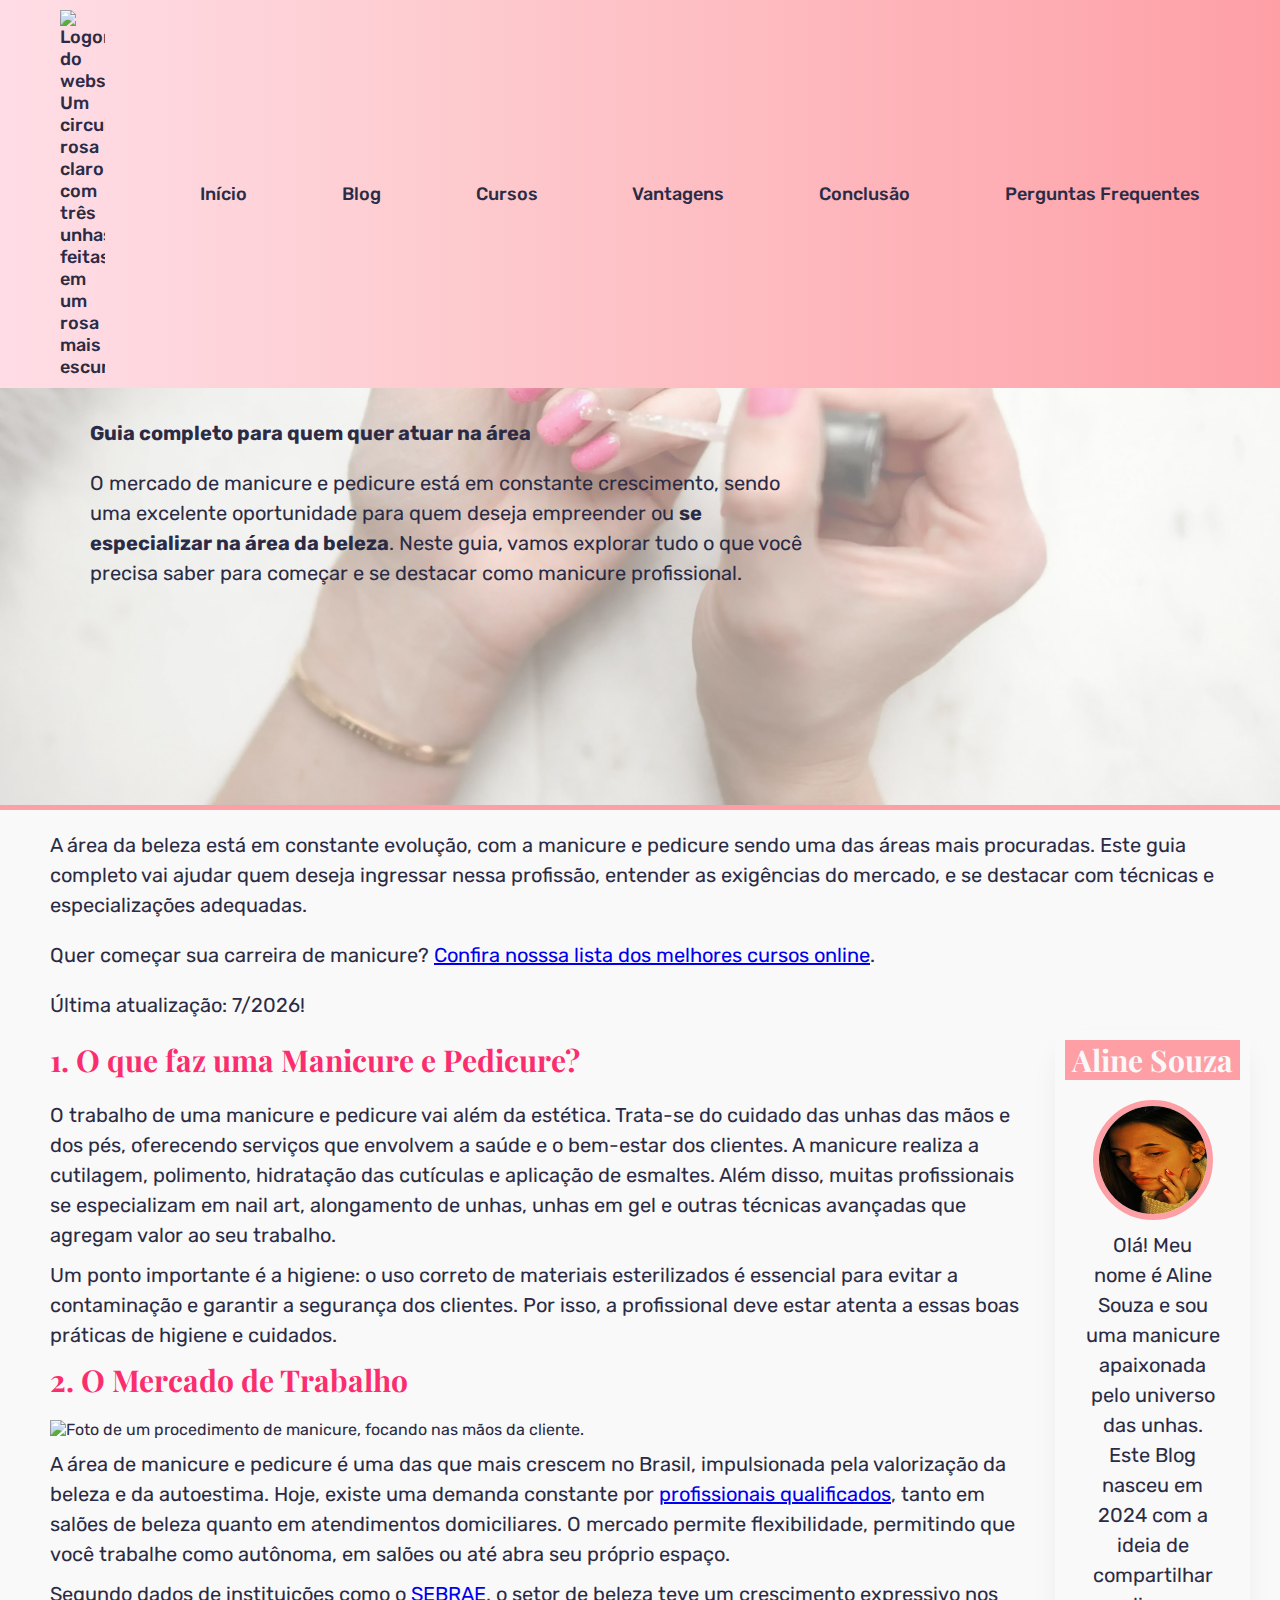
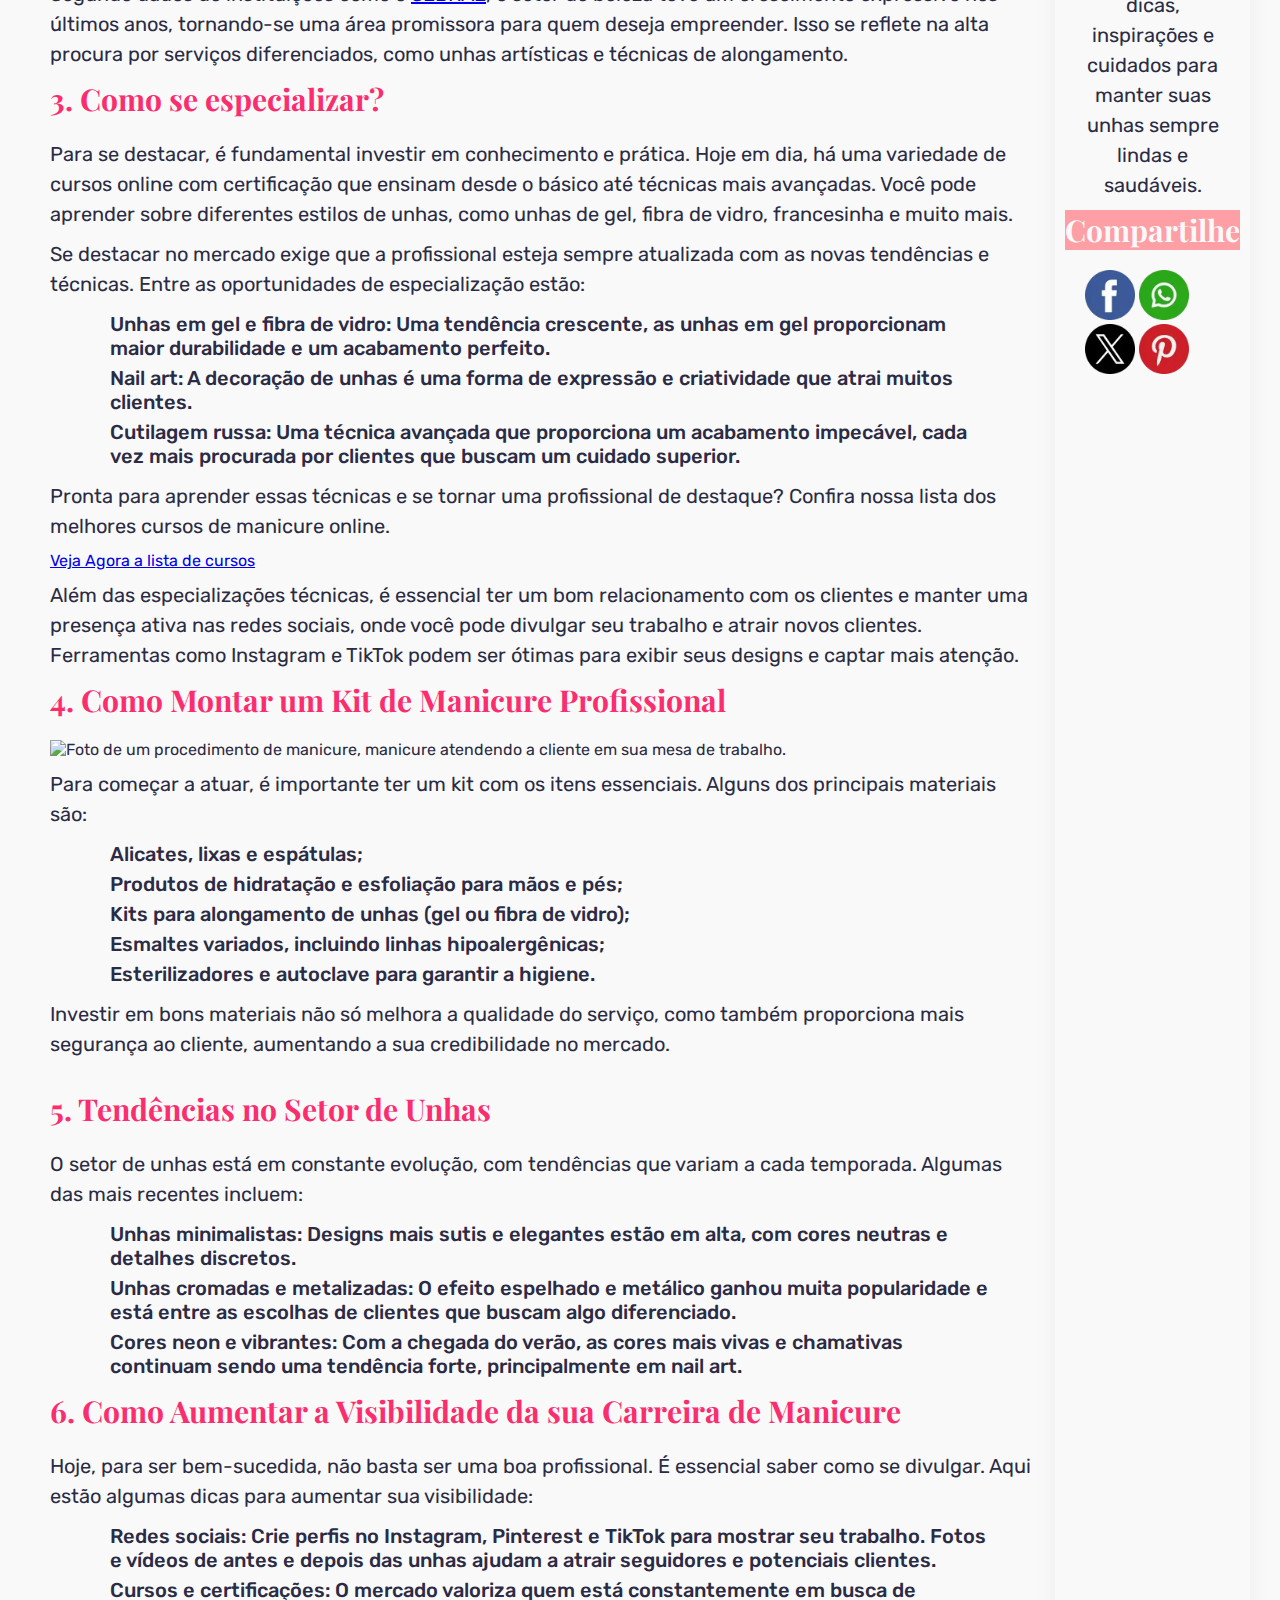
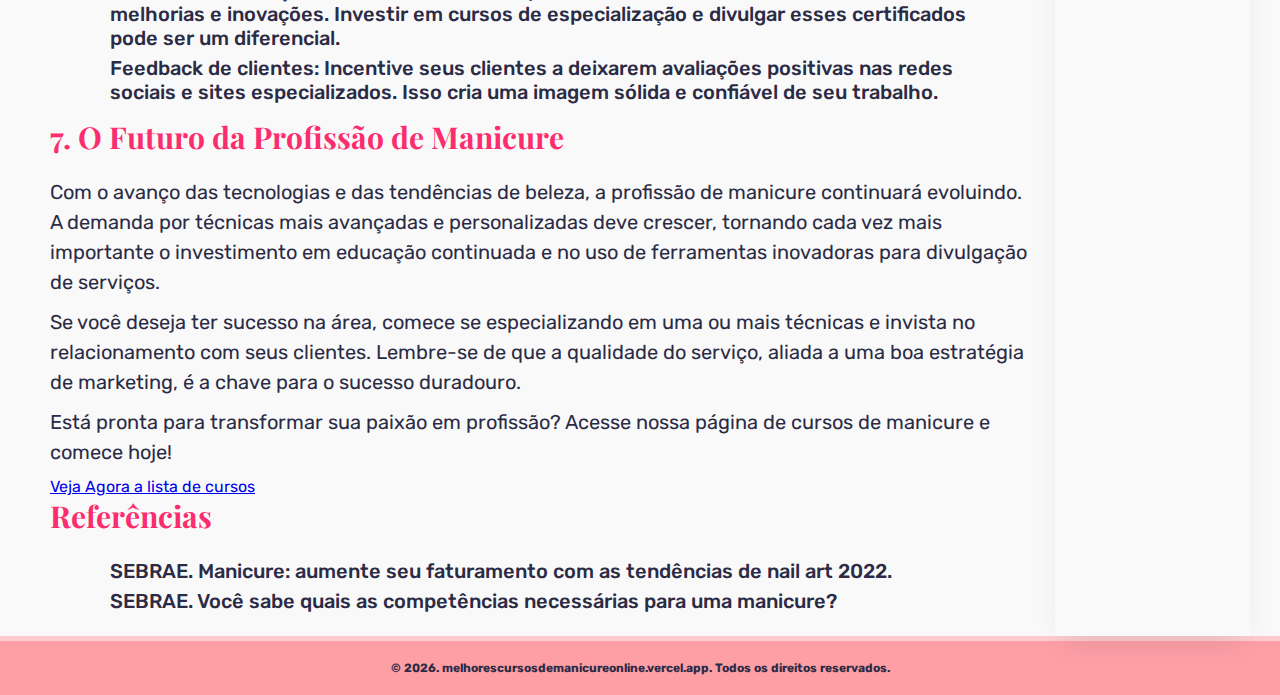
==== commit bf80d929: ":wrench: chore: Update teh url's share buttons." ====
--- a/pages/manicure-guia-completo.html
+++ b/pages/manicure-guia-completo.html
@@ -18,31 +18,29 @@
     <meta name="robots" content="index, follow">
 
     <meta name="author" content="Davi Teixeira Silva"/>
-    <link rel="canonical" href="https://melhorescursosdemanicureonline.vercel.app/pages/manicure-guia-completo.html" />
+    <link rel="canonical" href="https://melhorescursosdemanicureonline.vercel.app/pages/manicure-guia-completo.html/" />
     <meta name="keywords" content="manicure, como ser uma manicure, melhores cursos de manicure online, curso de manicure certificado, como ser manicure, escola de manicure, aprender manicure, curso de manicure e pedicure, designer de unhas, curso faby cardoso, cutilagem russa, unhas de gel, unhas decoradas, manicure profissional, técnicas de manicure, curso de manicure online gratuito"/>
     <meta name="description" content="Descubra tudo sobre a profissão de manicure e pedicure: habilidades essenciais, mercado de trabalho, ferramentas, técnicas populares e dicas para se destacar na área. Aprenda como se tornar uma profissional de sucesso com cursos online e aproveite nossas recomendações para começar sua carreira com o pé direito."/>
     
     <!-- Open Graph / Facebook -->
     <meta property="og:type" content="website">
-    <meta property="og:url" content="https://melhorescursosdemanicureonline.vercel.app/pages/manicure-guia-completo.html">
+    <meta property="og:url" content="https://melhorescursosdemanicureonline.vercel.app/pages/manicure-guia-completo.html/">
     <meta property="og:title" content="Como se tornar uma manicure profissional: Guia completo para quem quer atuar na área">
     <meta property="og:description" content="Descubra tudo sobre a profissão de manicure e pedicure: habilidades essenciais, mercado de trabalho, ferramentas, técnicas populares e dicas para se destacar na área. Aprenda como se tornar uma profissional de sucesso com cursos online e aproveite nossas recomendações para começar sua carreira com o pé direito.">
     <meta property="og:image" content="https://melhorescursosdemanicureonline.vercel.app/assets/icons/logo-manicure-45-x-45.webp">
 
     <!-- Twitter -->
     <meta property="twitter:card" content="summary_large_image">
-    <meta property="twitter:url" content="https://melhorescursosdemanicureonline.vercel.app/pages/manicure-guia-completo.html">
+    <meta property="twitter:url" content="https://melhorescursosdemanicureonline.vercel.app/pages/manicure-guia-completo.html/">
     <meta property="twitter:title" content="Como se tornar uma manicure profissional: Guia completo para quem quer atuar na área">
     <meta property="twitter:description" content="Descubra tudo sobre a profissão de manicure e pedicure: habilidades essenciais, mercado de trabalho, ferramentas, técnicas populares e dicas para se destacar na área. Aprenda como se tornar uma profissional de sucesso com cursos online e aproveite nossas recomendações para começar sua carreira com o pé direito.">
     <meta property="twitter:image" content="https://melhorescursosdemanicureonline.vercel.app/assets/icons/logo-manicure-45-x-45.webp">
 
     <link rel="preload" href="/assets/images/desktop-1440/img-nails-banner.webp" as="image" type="image/webp">
+    
     <link rel="preload" href="/styles/styles.css" as="style">
-    <link rel="preload" href="/styles/articles.css" as="style">
     <link rel="stylesheet" href="/styles/styles.css">
-    <link rel="stylesheet" href="/styles/articles.css">
     <noscript><link rel="stylesheet" href="/styles/styles.css"></noscript>
-    <noscript><link rel="stylesheet" href="/styles/articles.css"></noscript>
 </head>
 <body>
     <header>
@@ -101,132 +99,175 @@
         
         <p id="mes-ano-frase"></p>
 
-        <section class="article-content">
-            <h2>1. O que faz uma Manicure e Pedicure?</h2>
-
-            <p>O trabalho de uma manicure e pedicure vai além da estética. Trata-se do cuidado das unhas das mãos e dos pés, oferecendo serviços que envolvem a saúde e o bem-estar dos clientes. A manicure realiza a cutilagem, polimento, hidratação das cutículas e aplicação de esmaltes. Além disso, muitas profissionais se especializam em nail art, alongamento de unhas, unhas em gel e outras técnicas avançadas que agregam valor ao seu trabalho.</p>
-
-            <p>Um ponto importante é a higiene: o uso correto de materiais esterilizados é essencial para evitar a contaminação e garantir a segurança dos clientes. Por isso, a profissional deve estar atenta a essas boas práticas de higiene e cuidados.</p>
-            
-            <h3>2. O Mercado de Trabalho</h3>
-
-            <div class="article-img-container">
+        <div class="container">
+            <div class="article-blogg">
+                <section class="article-content">
+                    <h2>1. O que faz uma Manicure e Pedicure?</h2>
+        
+                    <p>O trabalho de uma manicure e pedicure vai além da estética. Trata-se do cuidado das unhas das mãos e dos pés, oferecendo serviços que envolvem a saúde e o bem-estar dos clientes. A manicure realiza a cutilagem, polimento, hidratação das cutículas e aplicação de esmaltes. Além disso, muitas profissionais se especializam em nail art, alongamento de unhas, unhas em gel e outras técnicas avançadas que agregam valor ao seu trabalho.</p>
+        
+                    <p>Um ponto importante é a higiene: o uso correto de materiais esterilizados é essencial para evitar a contaminação e garantir a segurança dos clientes. Por isso, a profissional deve estar atenta a essas boas práticas de higiene e cuidados.</p>
+                    
+                    <h3>2. O Mercado de Trabalho</h3>
+        
+                    <div class="article-img-container">
+                        <img 
+                            class="article-img" 
+                            src="/assets/images/desktop-1440/o-que-faz-uma-manicure-e-pedicure-480-x-320.webp" 
+                            alt="Foto de um procedimento de manicure, focando nas mãos da cliente." 
+                            srcset="
+                            /assets/images/mobile-p/o-que-faz-uma-manicure-e-pedicure-280-x-187.webp 320w, 
+                            /assets/images/mobile-m/o-que-faz-uma-manicure-e-pedicure-335-x-224.webp 375w, 
+                            /assets/images/mobile-l/o-que-faz-uma-manicure-e-pedicure-385-x-257.webp 425w, 
+                            /assets/images/tablet/o-que-faz-uma-manicure-e-pedicure-283-x-189.webp 768w, 
+                            /assets/images/desktop-1024/o-que-faz-uma-manicure-e-pedicure-314-x-209.webp 1024w, 
+                            /assets/images/desktop-1440/o-que-faz-uma-manicure-e-pedicure-480-x-320.webp 1440w"
+                            width="480" 
+                            height="320" 
+                            sizes="(max-width: 320px) 280px, (max-width: 375px) 335px, (max-width: 425px) 385px, (max-width: 768px) 283px, (max-width: 1024px) 314px, (max-width: 1440px) 480px"
+                            loading="lazy"
+                        />
+                    </div>
+        
+                    <p>A área de manicure e pedicure é uma das que mais crescem no Brasil, impulsionada pela valorização da beleza e da autoestima. Hoje, existe uma demanda constante por <a class="cta-link" href="https://sebrae.com.br/sites/PortalSebrae/artigos/voce-sabe-quais-as-competencias-necessarias-para-uma-manicure,04ebfaa1f1d34810VgnVCM100000d701210aRCRD" target="_blank">profissionais qualificados</a>, tanto em salões de beleza quanto em atendimentos domiciliares. O mercado permite flexibilidade, permitindo que você trabalhe como autônoma, em salões ou até abra seu próprio espaço.</p>
+                    
+                    <p>Segundo dados de instituições como o <a class="cta-link" href="https://sebrae.com.br/sites/PortalSebrae/artigos/manicure-aumente-seu-faturamento-com-as-tendencias-de-nail-art-2022,670b3e940cf52810VgnVCM100000d701210aRCRD" target="_blank">SEBRAE</a>, o setor de beleza teve um crescimento expressivo nos últimos anos, tornando-se uma área promissora para quem deseja empreender. Isso se reflete na alta procura por serviços diferenciados, como unhas artísticas e técnicas de alongamento.</p>
+        
+                    <h4>3. Como se especializar?</h4>
+        
+                    <p>Para se destacar, é fundamental investir em conhecimento e prática. Hoje em dia, há uma variedade de cursos online com certificação que ensinam desde o básico até técnicas mais avançadas. Você pode aprender sobre diferentes estilos de unhas, como unhas de gel, fibra de vidro, francesinha e muito mais.</p>
+        
+                    <p>Se destacar no mercado exige que a profissional esteja sempre atualizada com as novas tendências e técnicas. Entre as oportunidades de especialização estão:</p>
+        
+                    <ul>
+                        <li>Unhas em gel e fibra de vidro: Uma tendência crescente, as unhas em gel proporcionam maior durabilidade e um acabamento perfeito.</li>
+                        <li>Nail art: A decoração de unhas é uma forma de expressão e criatividade que atrai muitos clientes.</li>
+                        <li>Cutilagem russa: Uma técnica avançada que proporciona um acabamento impecável, cada vez mais procurada por clientes que buscam um cuidado superior.</li>
+                    </ul>
+        
+                    <p>Pronta para aprender essas técnicas e se tornar uma profissional de destaque? Confira nossa lista dos melhores cursos de manicure online.</p>
+        
+                    <div class="cta-container">
+                        <a class="cta-button" target="_blank" href="/pages/melhores-cursos-de-manicure-online.html">Veja Agora a lista de cursos</a>
+                    </div>
+        
+                    <p>Além das especializações técnicas, é essencial ter um bom relacionamento com os clientes e manter uma presença ativa nas redes sociais, onde você pode divulgar seu trabalho e atrair novos clientes. Ferramentas como Instagram e TikTok podem ser ótimas para exibir seus designs e captar mais atenção.</p>
+                    
+                    <h5>4. Como Montar um Kit de Manicure Profissional</h5>
+        
+                    <div class="article-img-container">
+                        <img 
+                            class="article-img" 
+                            src="/assets/images/desktop-1440/como-montar-um-kit-de-manicure-profissional-480-x-354.webp" 
+                            alt="Foto de um procedimento de manicure, manicure atendendo a cliente em sua mesa de trabalho." 
+                            srcset="
+                            /assets/images/mobile-p/como-montar-um-kit-de-manicure-profissional-280-x-207.webp 320w, 
+                            /assets/images/mobile-m/como-montar-um-kit-de-manicure-profissional-335-x-247.webp 375w, 
+                            /assets/images/mobile-l/como-montar-um-kit-de-manicure-profissional-385-x-284.webp 425w, 
+                            /assets/images/tablet/como-montar-um-kit-de-manicure-profissional-283-x-209.webp 768w, 
+                            /assets/images/desktop-1024/como-montar-um-kit-de-manicure-profissional-314-x-231.webp 1024w, 
+                            /assets/images/desktop-1440/como-montar-um-kit-de-manicure-profissional-480-x-354.webp 1440w"
+                            width="480" 
+                            height="354" 
+                            sizes="(max-width: 320px) 280px, (max-width: 375px) 335px, (max-width: 425px) 385px, (max-width: 768px) 283px, (max-width: 1024px) 314px, (max-width: 1440px) 480px"
+                            loading="lazy"
+                        />
+                    </div>
+        
+                    <p>Para começar a atuar, é importante ter um kit com os itens essenciais. Alguns dos principais materiais são:</p>
+        
+                    <ul>
+                        <li>Alicates, lixas e espátulas;</li>
+                        <li>Produtos de hidratação e esfoliação para mãos e pés;</li>
+                        <li>Kits para alongamento de unhas (gel ou fibra de vidro);</li>
+                        <li>Esmaltes variados, incluindo linhas hipoalergênicas;</li>
+                        <li>Esterilizadores e autoclave para garantir a higiene.</li>
+                    </ul>
+        
+                    <p>Investir em bons materiais não só melhora a qualidade do serviço, como também proporciona mais segurança ao cliente, aumentando a sua credibilidade no mercado.</p>
+                </section>
+        
+                <section class="article-content">
+                    <h2>5. Tendências no Setor de Unhas</h2>
+        
+                    <p>O setor de unhas está em constante evolução, com tendências que variam a cada temporada. Algumas das mais recentes incluem:</p>
+        
+                    <ul>
+                        <li>Unhas minimalistas: Designs mais sutis e elegantes estão em alta, com cores neutras e detalhes discretos.</li>
+                        <li>Unhas cromadas e metalizadas: O efeito espelhado e metálico ganhou muita popularidade e está entre as escolhas de clientes que buscam algo diferenciado.</li>
+                        <li>Cores neon e vibrantes: Com a chegada do verão, as cores mais vivas e chamativas continuam sendo uma tendência forte, principalmente em nail art.</li>
+                    </ul>
+        
+                    <h3>6. Como Aumentar a Visibilidade da sua Carreira de Manicure</h3>
+        
+                    <p>Hoje, para ser bem-sucedida, não basta ser uma boa profissional. É essencial saber como se divulgar. Aqui estão algumas dicas para aumentar sua visibilidade:</p>
+        
+                    <ul>
+                        <li>Redes sociais: Crie perfis no Instagram, Pinterest e TikTok para mostrar seu trabalho. Fotos e vídeos de antes e depois das unhas ajudam a atrair seguidores e potenciais clientes.</li>
+                        <li>Cursos e certificações: O mercado valoriza quem está constantemente em busca de melhorias e inovações. Investir em cursos de especialização e divulgar esses certificados pode ser um diferencial.</li>
+                        <li>Feedback de clientes: Incentive seus clientes a deixarem avaliações positivas nas redes sociais e sites especializados. Isso cria uma imagem sólida e confiável de seu trabalho.</li>
+                    </ul>
+        
+                    <h4>7. O Futuro da Profissão de Manicure</h4>
+        
+                    <p>Com o avanço das tecnologias e das tendências de beleza, a profissão de manicure continuará evoluindo. A demanda por técnicas mais avançadas e personalizadas deve crescer, tornando cada vez mais importante o investimento em educação continuada e no uso de ferramentas inovadoras para divulgação de serviços.</p>
+        
+                    <p>Se você deseja ter sucesso na área, comece se especializando em uma ou mais técnicas e invista no relacionamento com seus clientes. Lembre-se de que a qualidade do serviço, aliada a uma boa estratégia de marketing, é a chave para o sucesso duradouro.</p>
+                    
+                    <p>Está pronta para transformar sua paixão em profissão? Acesse nossa página de cursos de manicure e comece hoje!</p>
+                    
+                    <div class="cta-container">
+                        <a class="cta-button" target="_blank" href="/pages/melhores-cursos-de-manicure-online.html">Veja Agora a lista de cursos</a>
+                    </div>
+        
+                    <h5>Referências</h5>
+        
+                    <ul>
+                        <li>SEBRAE. Manicure: aumente seu faturamento com as tendências de nail art 2022.</li>
+                        <li>SEBRAE. Você sabe quais as competências necessárias para uma manicure?</li>
+                    </ul>
+                </section>
+            </div>
+
+            <aside>
+                <div class="about-persona">
+                    <h3>Aline Souza</h3>
+                </div>
+
                 <img 
-                    class="article-img" 
-                    src="/assets/images/desktop-1440/o-que-faz-uma-manicure-e-pedicure-480-x-320.webp" 
-                    alt="Foto de um procedimento de manicure, focando nas mãos da cliente." 
-                    srcset="
-                    /assets/images/mobile-p/o-que-faz-uma-manicure-e-pedicure-280-x-187.webp 320w, 
-                    /assets/images/mobile-m/o-que-faz-uma-manicure-e-pedicure-335-x-224.webp 375w, 
-                    /assets/images/mobile-l/o-que-faz-uma-manicure-e-pedicure-385-x-257.webp 425w, 
-                    /assets/images/tablet/o-que-faz-uma-manicure-e-pedicure-283-x-189.webp 768w, 
-                    /assets/images/desktop-1024/o-que-faz-uma-manicure-e-pedicure-314-x-209.webp 1024w, 
-                    /assets/images/desktop-1440/o-que-faz-uma-manicure-e-pedicure-480-x-320.webp 1440w"
-                    width="480" 
-                    height="320" 
-                    sizes="(max-width: 320px) 280px, (max-width: 375px) 335px, (max-width: 425px) 385px, (max-width: 768px) 283px, (max-width: 1024px) 314px, (max-width: 1440px) 480px"
-                    loading="lazy"
+                    width="150"
+                    height="225"
+                    class="img-persona" 
+                    src="/assets/photos/persona.jpg" 
+                    alt="Aqui a imagem de perfil da Aline Souza." 
                 />
-            </div>
-
-            <p>A área de manicure e pedicure é uma das que mais crescem no Brasil, impulsionada pela valorização da beleza e da autoestima. Hoje, existe uma demanda constante por <a class="cta-link" href="https://sebrae.com.br/sites/PortalSebrae/artigos/voce-sabe-quais-as-competencias-necessarias-para-uma-manicure,04ebfaa1f1d34810VgnVCM100000d701210aRCRD" target="_blank">profissionais qualificados</a>, tanto em salões de beleza quanto em atendimentos domiciliares. O mercado permite flexibilidade, permitindo que você trabalhe como autônoma, em salões ou até abra seu próprio espaço.</p>
-            
-            <p>Segundo dados de instituições como o <a class="cta-link" href="https://sebrae.com.br/sites/PortalSebrae/artigos/manicure-aumente-seu-faturamento-com-as-tendencias-de-nail-art-2022,670b3e940cf52810VgnVCM100000d701210aRCRD" target="_blank">SEBRAE</a>, o setor de beleza teve um crescimento expressivo nos últimos anos, tornando-se uma área promissora para quem deseja empreender. Isso se reflete na alta procura por serviços diferenciados, como unhas artísticas e técnicas de alongamento.</p>
-
-            <h4>3. Como se especializar?</h4>
-
-            <p>Para se destacar, é fundamental investir em conhecimento e prática. Hoje em dia, há uma variedade de cursos online com certificação que ensinam desde o básico até técnicas mais avançadas. Você pode aprender sobre diferentes estilos de unhas, como unhas de gel, fibra de vidro, francesinha e muito mais.</p>
-
-            <p>Se destacar no mercado exige que a profissional esteja sempre atualizada com as novas tendências e técnicas. Entre as oportunidades de especialização estão:</p>
-
-            <ul>
-                <li>Unhas em gel e fibra de vidro: Uma tendência crescente, as unhas em gel proporcionam maior durabilidade e um acabamento perfeito.</li>
-                <li>Nail art: A decoração de unhas é uma forma de expressão e criatividade que atrai muitos clientes.</li>
-                <li>Cutilagem russa: Uma técnica avançada que proporciona um acabamento impecável, cada vez mais procurada por clientes que buscam um cuidado superior.</li>
-            </ul>
-
-            <p>Pronta para aprender essas técnicas e se tornar uma profissional de destaque? Confira nossa lista dos melhores cursos de manicure online.</p>
-
-            <div class="cta-container">
-                <a class="cta-button" target="_blank" href="/pages/melhores-cursos-de-manicure-online.html">Veja Agora a lista de cursos</a>
-            </div>
-
-            <p>Além das especializações técnicas, é essencial ter um bom relacionamento com os clientes e manter uma presença ativa nas redes sociais, onde você pode divulgar seu trabalho e atrair novos clientes. Ferramentas como Instagram e TikTok podem ser ótimas para exibir seus designs e captar mais atenção.</p>
-            
-            <h5>4. Como Montar um Kit de Manicure Profissional</h5>
-
-            <div class="article-img-container">
-                <img 
-                    class="article-img" 
-                    src="/assets/images/desktop-1440/como-montar-um-kit-de-manicure-profissional-480-x-354.webp" 
-                    alt="Foto de um procedimento de manicure, manicure atendendo a cliente em sua mesa de trabalho." 
-                    srcset="
-                    /assets/images/mobile-p/como-montar-um-kit-de-manicure-profissional-280-x-207.webp 320w, 
-                    /assets/images/mobile-m/como-montar-um-kit-de-manicure-profissional-335-x-247.webp 375w, 
-                    /assets/images/mobile-l/como-montar-um-kit-de-manicure-profissional-385-x-284.webp 425w, 
-                    /assets/images/tablet/como-montar-um-kit-de-manicure-profissional-283-x-209.webp 768w, 
-                    /assets/images/desktop-1024/como-montar-um-kit-de-manicure-profissional-314-x-231.webp 1024w, 
-                    /assets/images/desktop-1440/como-montar-um-kit-de-manicure-profissional-480-x-354.webp 1440w"
-                    width="480" 
-                    height="354" 
-                    sizes="(max-width: 320px) 280px, (max-width: 375px) 335px, (max-width: 425px) 385px, (max-width: 768px) 283px, (max-width: 1024px) 314px, (max-width: 1440px) 480px"
-                    loading="lazy"
-                />
-            </div>
-
-            <p>Para começar a atuar, é importante ter um kit com os itens essenciais. Alguns dos principais materiais são:</p>
-
-            <ul>
-                <li>Alicates, lixas e espátulas;</li>
-                <li>Produtos de hidratação e esfoliação para mãos e pés;</li>
-                <li>Kits para alongamento de unhas (gel ou fibra de vidro);</li>
-                <li>Esmaltes variados, incluindo linhas hipoalergênicas;</li>
-                <li>Esterilizadores e autoclave para garantir a higiene.</li>
-            </ul>
-
-            <p>Investir em bons materiais não só melhora a qualidade do serviço, como também proporciona mais segurança ao cliente, aumentando a sua credibilidade no mercado.</p>
-        </section>
-
-        <section class="article-content">
-            <h2>5. Tendências no Setor de Unhas</h2>
-
-            <p>O setor de unhas está em constante evolução, com tendências que variam a cada temporada. Algumas das mais recentes incluem:</p>
-
-            <ul>
-                <li>Unhas minimalistas: Designs mais sutis e elegantes estão em alta, com cores neutras e detalhes discretos.</li>
-                <li>Unhas cromadas e metalizadas: O efeito espelhado e metálico ganhou muita popularidade e está entre as escolhas de clientes que buscam algo diferenciado.</li>
-                <li>Cores neon e vibrantes: Com a chegada do verão, as cores mais vivas e chamativas continuam sendo uma tendência forte, principalmente em nail art.</li>
-            </ul>
-
-            <h3>6. Como Aumentar a Visibilidade da sua Carreira de Manicure</h3>
-
-            <p>Hoje, para ser bem-sucedida, não basta ser uma boa profissional. É essencial saber como se divulgar. Aqui estão algumas dicas para aumentar sua visibilidade:</p>
-
-            <ul>
-                <li>Redes sociais: Crie perfis no Instagram, Pinterest e TikTok para mostrar seu trabalho. Fotos e vídeos de antes e depois das unhas ajudam a atrair seguidores e potenciais clientes.</li>
-                <li>Cursos e certificações: O mercado valoriza quem está constantemente em busca de melhorias e inovações. Investir em cursos de especialização e divulgar esses certificados pode ser um diferencial.</li>
-                <li>Feedback de clientes: Incentive seus clientes a deixarem avaliações positivas nas redes sociais e sites especializados. Isso cria uma imagem sólida e confiável de seu trabalho.</li>
-            </ul>
-
-            <h4>7. O Futuro da Profissão de Manicure</h4>
-
-            <p>Com o avanço das tecnologias e das tendências de beleza, a profissão de manicure continuará evoluindo. A demanda por técnicas mais avançadas e personalizadas deve crescer, tornando cada vez mais importante o investimento em educação continuada e no uso de ferramentas inovadoras para divulgação de serviços.</p>
-
-            <p>Se você deseja ter sucesso na área, comece se especializando em uma ou mais técnicas e invista no relacionamento com seus clientes. Lembre-se de que a qualidade do serviço, aliada a uma boa estratégia de marketing, é a chave para o sucesso duradouro.</p>
-            
-            <p>Está pronta para transformar sua paixão em profissão? Acesse nossa página de cursos de manicure e comece hoje!</p>
-            
-            <div class="cta-container">
-                <a class="cta-button" target="_blank" href="/pages/melhores-cursos-de-manicure-online.html">Veja Agora a lista de cursos</a>
-            </div>
-
-            <h5>Referências</h5>
-
-            <ul>
-                <li>SEBRAE. Manicure: aumente seu faturamento com as tendências de nail art 2022.</li>
-                <li>SEBRAE. Você sabe quais as competências necessárias para uma manicure?</li>
-            </ul>
-        </section>
+
+                <p>
+                    Olá! Meu nome é Aline Souza e sou uma manicure apaixonada pelo universo das unhas. Este 
+                    Blog nasceu em 2024 com a ideia de compartilhar dicas, inspirações e cuidados para manter 
+                    suas unhas sempre lindas e saudáveis.
+                </p>
+
+                <div class="aside-share">
+                    <h4>Compartilhe</h4>
+                </div>
+
+                <div class="compartilhamento">
+                    <a target="_blank" id="facebook-share" href="https://www.facebook.com/sharer/sharer.php?u=https://melhorescursosdemanicureonline.vercel.app/pages/manicure-guia-completo.html">
+                        <img width="64" height="64" src="/assets/icons/facebook.webp" alt="Botão de compartilhamento para o Facebook." />
+                    </a>
+                    <a target="_blank" id="whatsapp-share" href="https://api.whatsapp.com/send?text=Confira%20este%20artigo%20sobre%20como%20se%20tornar%20uma%20manicure%20profissional!%20https://melhorescursosdemanicureonline.vercel.app/pages/manicure-guia-completo.html">
+                        <img width="64" height="64" src="/assets/icons/whatsapp.webp" alt="Botão de compartilhamento para o WhatsApp." />
+                    </a>
+                    <a target="_blank" id="twitter-share" href="https://twitter.com/intent/tweet?url=https://https://melhorescursosdemanicureonline.vercel.app/pages/manicure-guia-completo.html&text=Confira este artigo de como se tornar uma manicure profissional!">
+                        <img width="64" height="64" alt="Botão de compartilhamento para o Twitter." src="/assets/icons/twitter.webp" />
+                    </a>
+                    <a target="_blank" id="pinterest-share" href="https://pinterest.com/pin/create/button/?url=https://melhorescursosdemanicureonline.vercel.app/pages/manicure-guia-completo.html&media=https://melhorescursosdemanicureonline.vercel.app/assets/images/tablet/o-que-faz-uma-manicure-e-pedicure-283-x-189.webp&description=Confira este artigo de como se tornar uma manicure profissional!.">
+                        <img width="64" height="64" alt="Botão de compartilhamento para o Pinterest." src="/assets/icons/pinterest.webp" />
+                    </a>
+                </div>
+            </aside>
+        </div>
     </main>
     <footer>
         <p>© <span id="ano-frase"></span>. melhorescursosdemanicureonline.vercel.app. Todos os direitos reservados.</p>
--- a/styles/styles.css
+++ b/styles/styles.css
@@ -161,6 +161,68 @@
     line-height: 3rem;
 }
 
+body main {
+    width: 100%;
+}
+
+body main .container {
+    display: flex;
+    flex-direction: column;
+}
+
+body main .container aside {
+    width: 100%;
+    padding: 1rem;
+    display: flex;
+    align-items: center;
+    flex-direction: column;
+    justify-content: start;
+    background-color: var(--color-base-white);
+    box-shadow: 0 15px 30px -10px rgba(0, 0, 0, 0.1);
+}
+
+body main .container aside .about-persona,
+body main .container aside .aside-share {
+    width: 100%;
+    display: flex;
+    text-align: center;
+    align-items: center;
+    justify-content: center;
+    background: var(--color-base-pink-800);
+}
+
+body main .container aside .about-persona h3,
+body main .container aside .aside-share h4 {
+    margin: 0;
+    color: var(--color-base-white);
+}
+
+body main .container aside .compartilhamento {
+    margin: 1rem;
+    padding: 1rem;
+}
+
+body main .container aside .compartilhamento a {
+    text-decoration: none;
+}
+
+body main .container aside .compartilhamento a img {
+    width: 5rem;
+    height: 5rem;
+}
+
+body main .container .img-persona {
+    width: 12rem;
+    height: 12rem;
+    margin-top: 2rem;
+    border-radius: 50%;
+    border: 6px solid var(--color-base-pink-800);
+}
+
+body main .container aside p {
+    text-align: center;
+}
+
 body main .title-box {
     padding: 2rem;
 }
@@ -555,7 +617,15 @@
     }
 
     body main {
-        padding: 0 10rem;
+        padding: 0 3rem;
+    }
+
+    body main .container {
+        flex-direction: row;
+    }
+
+    body main .container aside {
+        width: 25%;
     }
 
     body main .courses {
--- a/styles/styles.css
+++ b/styles/styles.css
@@ -161,6 +161,68 @@
     line-height: 3rem;
 }
 
+body main {
+    width: 100%;
+}
+
+body main .container {
+    display: flex;
+    flex-direction: column;
+}
+
+body main .container aside {
+    width: 100%;
+    padding: 1rem;
+    display: flex;
+    align-items: center;
+    flex-direction: column;
+    justify-content: start;
+    background-color: var(--color-base-white);
+    box-shadow: 0 15px 30px -10px rgba(0, 0, 0, 0.1);
+}
+
+body main .container aside .about-persona,
+body main .container aside .aside-share {
+    width: 100%;
+    display: flex;
+    text-align: center;
+    align-items: center;
+    justify-content: center;
+    background: var(--color-base-pink-800);
+}
+
+body main .container aside .about-persona h3,
+body main .container aside .aside-share h4 {
+    margin: 0;
+    color: var(--color-base-white);
+}
+
+body main .container aside .compartilhamento {
+    margin: 1rem;
+    padding: 1rem;
+}
+
+body main .container aside .compartilhamento a {
+    text-decoration: none;
+}
+
+body main .container aside .compartilhamento a img {
+    width: 5rem;
+    height: 5rem;
+}
+
+body main .container .img-persona {
+    width: 12rem;
+    height: 12rem;
+    margin-top: 2rem;
+    border-radius: 50%;
+    border: 6px solid var(--color-base-pink-800);
+}
+
+body main .container aside p {
+    text-align: center;
+}
+
 body main .title-box {
     padding: 2rem;
 }
@@ -555,7 +617,15 @@
     }
 
     body main {
-        padding: 0 10rem;
+        padding: 0 3rem;
+    }
+
+    body main .container {
+        flex-direction: row;
+    }
+
+    body main .container aside {
+        width: 25%;
     }
 
     body main .courses {
--- a/styles/styles.css
+++ b/styles/styles.css
@@ -161,6 +161,68 @@
     line-height: 3rem;
 }
 
+body main {
+    width: 100%;
+}
+
+body main .container {
+    display: flex;
+    flex-direction: column;
+}
+
+body main .container aside {
+    width: 100%;
+    padding: 1rem;
+    display: flex;
+    align-items: center;
+    flex-direction: column;
+    justify-content: start;
+    background-color: var(--color-base-white);
+    box-shadow: 0 15px 30px -10px rgba(0, 0, 0, 0.1);
+}
+
+body main .container aside .about-persona,
+body main .container aside .aside-share {
+    width: 100%;
+    display: flex;
+    text-align: center;
+    align-items: center;
+    justify-content: center;
+    background: var(--color-base-pink-800);
+}
+
+body main .container aside .about-persona h3,
+body main .container aside .aside-share h4 {
+    margin: 0;
+    color: var(--color-base-white);
+}
+
+body main .container aside .compartilhamento {
+    margin: 1rem;
+    padding: 1rem;
+}
+
+body main .container aside .compartilhamento a {
+    text-decoration: none;
+}
+
+body main .container aside .compartilhamento a img {
+    width: 5rem;
+    height: 5rem;
+}
+
+body main .container .img-persona {
+    width: 12rem;
+    height: 12rem;
+    margin-top: 2rem;
+    border-radius: 50%;
+    border: 6px solid var(--color-base-pink-800);
+}
+
+body main .container aside p {
+    text-align: center;
+}
+
 body main .title-box {
     padding: 2rem;
 }
@@ -555,7 +617,15 @@
     }
 
     body main {
-        padding: 0 10rem;
+        padding: 0 3rem;
+    }
+
+    body main .container {
+        flex-direction: row;
+    }
+
+    body main .container aside {
+        width: 25%;
     }
 
     body main .courses {
